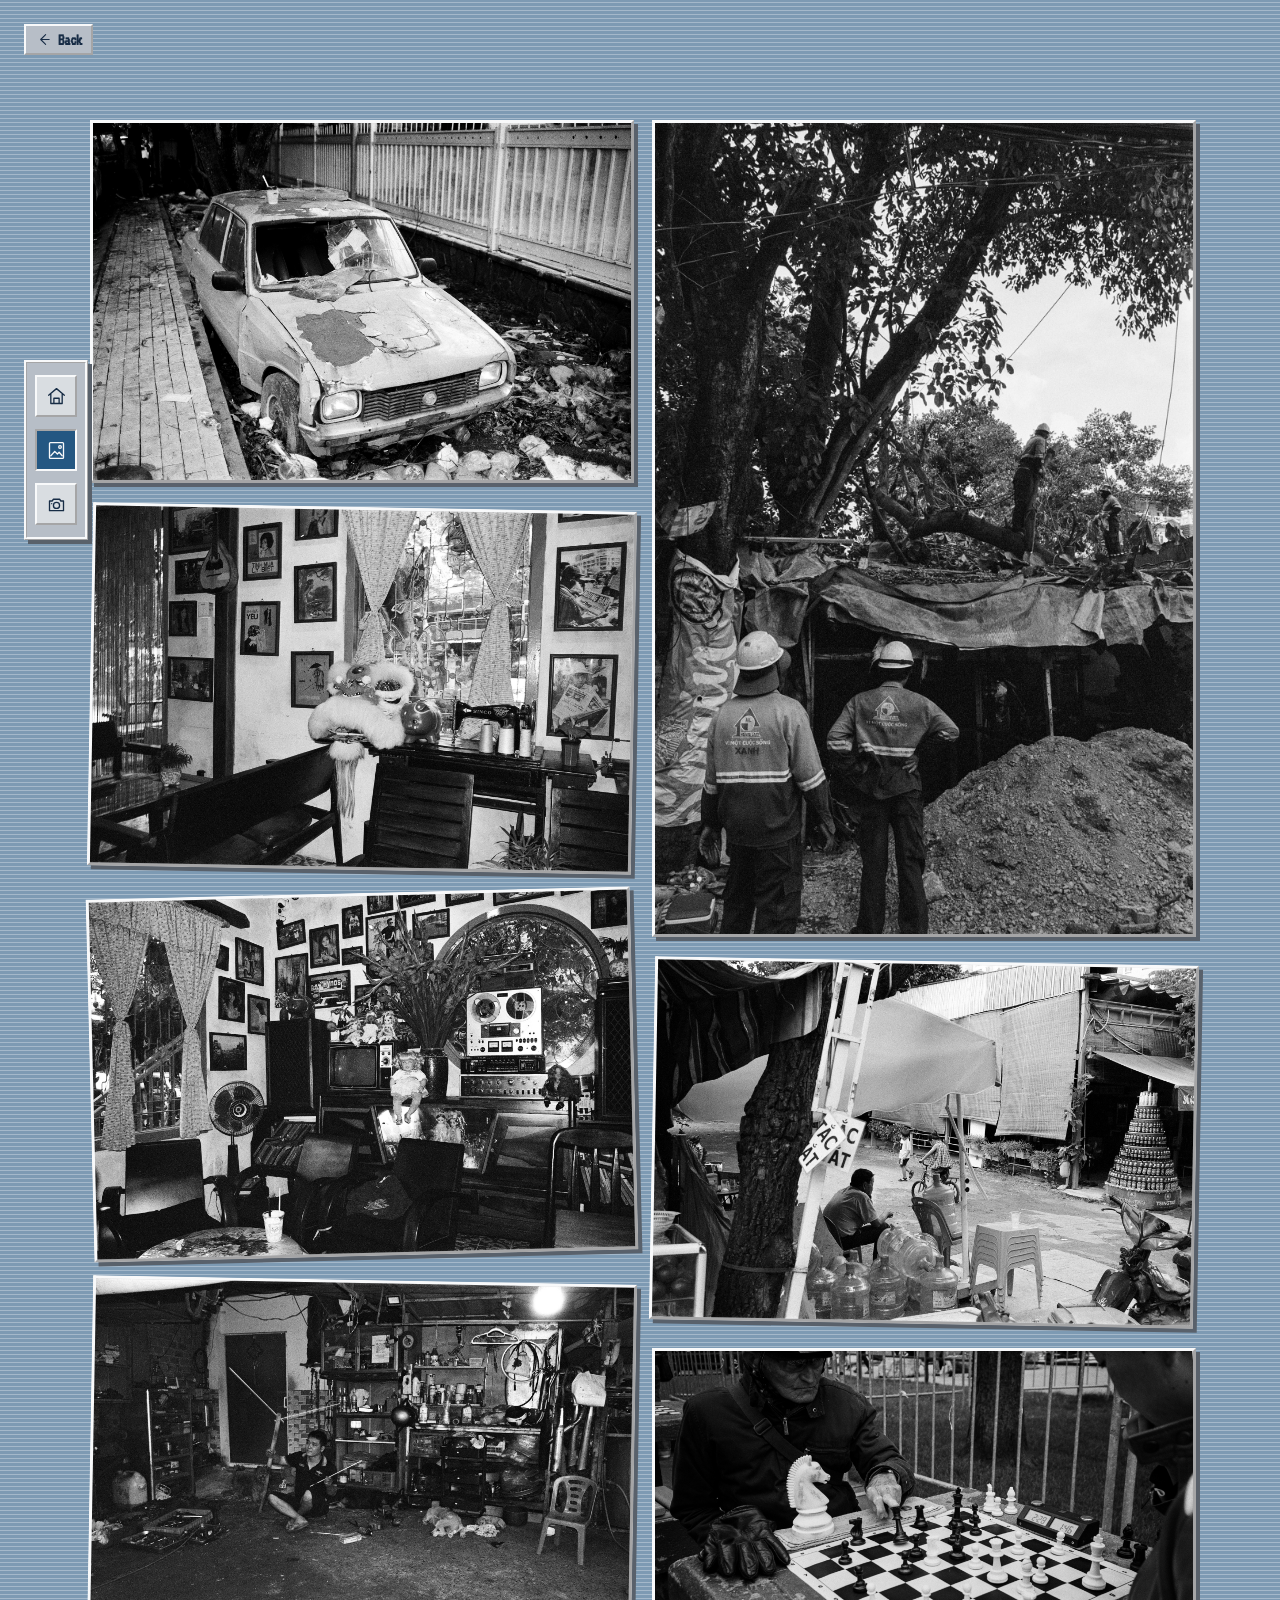
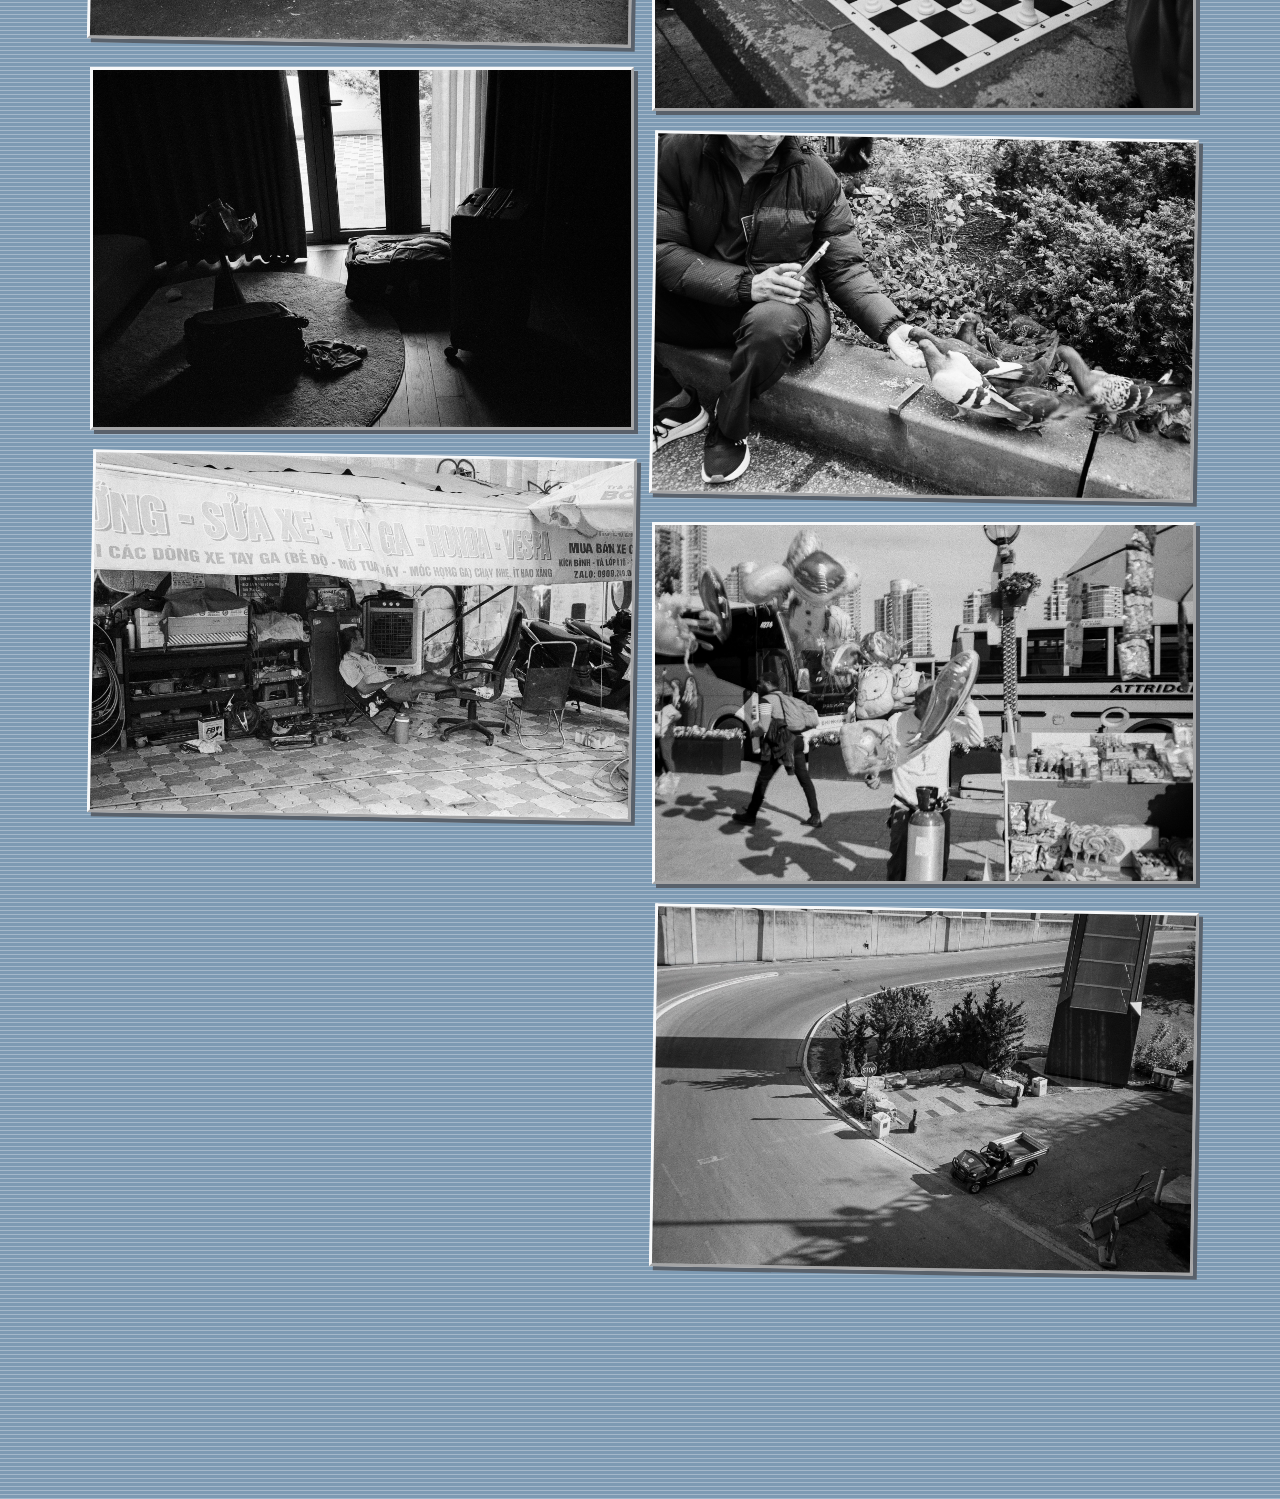
==== black-and-white.html @ a78430e1 "Redid the design for the camera page, added a navigation system. Changed the design of the camera on" ====
<!DOCTYPE html>
<html lang="en">
<head>
  <!-- Page metadata and shared stylesheet -->
  <meta charset="UTF-8">
  <meta name="viewport" content="width=device-width, initial-scale=1.0">
  <title>Black &amp; White | Loc's Portfolio</title>
  <link rel="preconnect" href="https://fonts.googleapis.com">
  <link rel="preconnect" href="https://fonts.gstatic.com" crossorigin>
  <link href="https://fonts.googleapis.com/css2?family=VT323&family=EB+Garamond:wght@400;500;600&family=Playfair+Display:wght@400;600;700&family=Share+Tech+Mono&display=swap" rel="stylesheet">
  <link rel="stylesheet" href="style.css">
</head>
<body class="photo-collection-page">
  <script src="page-transition.js"></script>
  <script>document.documentElement.setAttribute('data-theme', localStorage.getItem('site-theme') || 'default');</script>
  <script src="matrix-rain.js"></script>
  <script src="midnight-camera.js"></script>
  <!-- Return to the photography collection overview -->
  <a class="back-button" href="photography.html" aria-label="Back to photography" title="Back to photography">
    <svg viewBox="0 0 24 24" aria-hidden="true"><path d="m15 5-7 7 7 7M8 12h12" /></svg>
    <span>Back</span>
  </a>

  <!-- Shared sidebar navigation -->
  <nav class="sidebar" aria-label="Main navigation">
    <a class="sidebar-link" href="index.html" aria-label="Home" title="Home"><svg viewBox="0 0 24 24" aria-hidden="true"><path d="M3 10.5 12 3l9 7.5M5.5 9v11h13V9M9 20v-6h6v6" /></svg></a>
    <a class="sidebar-link is-active" href="photography.html" aria-label="Photography" title="Photography"><svg viewBox="0 0 24 24" aria-hidden="true"><rect x="4" y="3" width="16" height="18" rx="1" /><circle cx="16" cy="8" r="1.5" /><path d="m5.5 18 4.5-5 3 3 2-2 3.5 4" /></svg></a>
    <a class="sidebar-link" href="camera.html" aria-label="Camera" title="Camera"><svg viewBox="0 0 24 24" aria-hidden="true"><path d="M4 8h3l1.5-2h7L17 8h3v11H4Z" /><circle cx="12" cy="13" r="3.5" /><path d="M6.5 11h.01" /></svg></a>
  </nav>

  <!-- Black and white photo gallery -->
  <main class="bw-gallery" aria-label="Black and white photographs">
    <img class="gallery-trigger" src="bw_photos/bw_photos_image_001.jpg" alt="Black and white photograph 1" loading="lazy" decoding="async">
    <img class="gallery-trigger" src="bw_photos/bw_photos_image_002.jpg" alt="Black and white photograph 2" loading="lazy" decoding="async">
    <img class="gallery-trigger" src="bw_photos/bw_photos_image_003.jpg" alt="Black and white photograph 3" loading="lazy" decoding="async">
    <img class="gallery-trigger" src="bw_photos/bw_photos_image_004.jpg" alt="Black and white photograph 4" loading="lazy" decoding="async">
    <img class="gallery-trigger" src="bw_photos/bw_photos_image_005.jpg" alt="Black and white photograph 5" loading="lazy" decoding="async">
    <img class="gallery-trigger" src="bw_photos/bw_photos_image_006.jpg" alt="Black and white photograph 6" loading="lazy" decoding="async">
    <img class="gallery-trigger" src="bw_photos/bw_photos_image_007.jpg" alt="Black and white photograph 7" loading="lazy" decoding="async">
    <img class="gallery-trigger" src="bw_photos/bw_photos_image_008.jpg" alt="Black and white photograph 8" loading="lazy" decoding="async">
      <img class="gallery-trigger" src="bw_photos/bw_photos_image_009.jpg" alt="Black and white photograph 9" loading="lazy" decoding="async">
    <img class="gallery-trigger" src="bw_photos/bw_photos_image_010.jpg" alt="Black and white photograph 10" loading="lazy" decoding="async">
    <img class="gallery-trigger" src="bw_photos/bw_photos_image_011.jpg" alt="Black and white photograph 11" loading="lazy" decoding="async">
    <img class="gallery-trigger" src="bw_photos/bw_photos_image_012.jpg" alt="Black and white photograph 12" loading="lazy" decoding="async">
  </main>

  <!-- Clicked image carousel -->
  <div class="gallery-modal" id="gallery-modal" role="dialog" aria-modal="true" aria-labelledby="gallery-title" hidden>
    <div class="gallery-window">
      <button class="gallery-close" type="button" aria-label="Close gallery" title="Close gallery">&times;</button>
      <p class="eyebrow" id="gallery-title">Black &amp; White</p>
      <img class="gallery-image" id="gallery-image" alt="Expanded black and white photograph">
      <p class="gallery-count" id="gallery-count">1/8</p>
      <div class="gallery-controls">
        <button class="gallery-arrow" id="gallery-previous" type="button" aria-label="Previous picture" title="Previous picture"><svg viewBox="0 0 24 24" aria-hidden="true"><path d="m15 5-7 7 7 7" /></svg></button>
        <button class="gallery-arrow" id="gallery-next" type="button" aria-label="Next picture" title="Next picture"><svg viewBox="0 0 24 24" aria-hidden="true"><path d="m9 5 7 7-7 7" /></svg></button>
      </div>
    </div>
  </div>

  <script src="gallery.js"></script>

</body>
</html>
---- style.css ----
/* ========================================
  Theme variables (default: Retro Blue)
  ======================================== */
:root {
  --theme-page-bg: #c7cbd1;
  --theme-text: #172c45;
  --theme-box-bg: #e7e9ec;
  --theme-box-border: #f8f9fa;
  --theme-box-shadow: #59616b;
  --theme-accent: #245782;
  --theme-accent-light: #7d9ab3;
  --theme-accent-text: #245782;
  --theme-muted-text: #59616b;
  --theme-panel-bg: #b7bec7;
  --theme-panel-alt: #d9dde1;
  --theme-overlay: #1a1a1a;
  --theme-deep-shadow: #364a61;
  --theme-scroll-thumb: #7d9ab3;
  --theme-font: "VT323", monospace;
}

[data-theme="midnight"] {
  --theme-page-bg: #000000;
  --theme-text: #ece6d8;
  --theme-box-bg: #0d0d0d;
  --theme-box-border: #ece6d8;
  --theme-box-shadow: #000000;
  --theme-accent: #333333;
  --theme-accent-light: #9c9484;
  --theme-accent-text: #9c9484;
  --theme-muted-text: #9c9484;
  --theme-panel-bg: #141414;
  --theme-panel-alt: #1f1f1f;
  --theme-overlay: #000000;
  --theme-deep-shadow: #000000;
  --theme-scroll-thumb: #ece6d8;
  --theme-font: "EB Garamond", serif;
}

[data-theme="sepia"] {
  --theme-page-bg: #e8dcc4;
  --theme-text: #4a3418;
  --theme-box-bg: #f2e8d5;
  --theme-box-border: #d9cbbd;
  --theme-box-shadow: #8a6d4a;
  --theme-accent: #a0522d;
  --theme-accent-light: #c9a36a;
  --theme-accent-text: #a0522d;
  --theme-muted-text: #8a6d4a;
  --theme-panel-bg: #e0d2b4;
  --theme-panel-alt: #dccdb0;
  --theme-overlay: #2b1c0d;
  --theme-deep-shadow: #6b4423;
  --theme-scroll-thumb: #c68a53;
  --theme-font: "Playfair Display", serif;
}

[data-theme="matrix"] {
  --theme-page-bg: #000000;
  --theme-text: #00ff41;
  --theme-box-bg: #020a02;
  --theme-box-border: #00ff41;
  --theme-box-shadow: #002200;
  --theme-accent: #001a00;
  --theme-accent-light: #00b32d;
  --theme-accent-text: #00b32d;
  --theme-muted-text: #00b32d;
  --theme-panel-bg: #020a02;
  --theme-panel-alt: #041504;
  --theme-overlay: #000000;
  --theme-deep-shadow: #000000;
  --theme-scroll-thumb: #00ff41;
  --theme-font: "Share Tech Mono", monospace;
}

[data-theme="blackwhite"] {
  --theme-page-bg: #ffffff;
  --theme-text: #1a1a1a;
  --theme-box-bg: #f5f5f5;
  --theme-box-border: #ffffff;
  --theme-box-shadow: #999999;
  --theme-accent: #1a1a1a;
  --theme-accent-light: #4d4d4d;
  --theme-accent-text: #1a1a1a;
  --theme-muted-text: #4d4d4d;
  --theme-panel-bg: #e0e0e0;
  --theme-panel-alt: #ececec;
  --theme-overlay: #1a1a1a;
  --theme-deep-shadow: #000000;
  --theme-scroll-thumb: #1a1a1a;
  --theme-font: "Times New Roman", Times, serif;
}


/* ========================================
  Page and portfolio layout
  ======================================== */

/* Main portfolio panel */
.box {
  box-sizing: border-box;
  max-width: 650px;
  margin: 50px auto;
  padding: 38px 44px 38px 32px;
  display: flex;
  flex-direction: row;
  align-items: center;
  justify-content: space-between;
  gap: 24px; 
  background-color: var(--theme-box-bg);
  border: 3px ridge var(--theme-box-border);
  border-radius: 0;
  box-shadow: 6px 6px 0 var(--theme-box-shadow);
  font-family: var(--theme-font);
  color: var(--theme-text);
}

/* Text column inside the portfolio panel */
.box-text {
  text-align: center;
  margin: 0;
  flex: 1;
  min-width: 0;
}

/* Theme dropdown inside the portfolio box */
.theme-switcher {
  display: flex;
  align-items: center;
  justify-content: center;
  gap: 10px;
  margin-top: 18px;
  font-family: var(--theme-font);
}

.theme-switcher-label {
  color: var(--theme-box-border);
  padding: 3px 8px;
  border: 2px outset var(--theme-box-border);
  background-color: var(--theme-accent);
  letter-spacing: 0.06em;
  text-transform: uppercase;
  font-size: 0.95em;
}

/* Custom retro dropdown: native <select> option lists can't be restyled, so
   this is built from a button + list instead. */
.retro-dropdown {
  position: relative;
}

.retro-dropdown-trigger {
  min-width: 150px;
  padding: 5px 28px 5px 10px;
  border: 2px outset var(--theme-box-border);
  border-radius: 0;
  background-color: var(--theme-panel-bg);
  background-image: linear-gradient(45deg, transparent 50%, var(--theme-text) 50%),
    linear-gradient(135deg, var(--theme-text) 50%, transparent 50%);
  background-position: calc(100% - 15px) center, calc(100% - 10px) center;
  background-size: 5px 5px, 5px 5px;
  background-repeat: no-repeat;
  box-shadow: 3px 3px 0 var(--theme-box-shadow);
  color: var(--theme-text);
  font-family: var(--theme-font);
  font-size: 1.05em;
  letter-spacing: 0.03em;
  text-align: left;
  cursor: pointer;
}

.retro-dropdown-trigger:hover,
.retro-dropdown-trigger[aria-expanded="true"] {
  border-style: inset;
  color: var(--theme-box-border);
  background-color: var(--theme-accent);
  background-image: linear-gradient(45deg, transparent 50%, var(--theme-box-border) 50%),
    linear-gradient(135deg, var(--theme-box-border) 50%, transparent 50%);
  outline: none;
}

.retro-dropdown-trigger:active {
  box-shadow: 1px 1px 0 var(--theme-box-shadow);
}

.retro-dropdown-list {
  position: absolute;
  top: calc(100% + 4px);
  left: 0;
  z-index: 10004;
  box-sizing: border-box;
  min-width: 100%;
  margin: 0;
  padding: 0;
  list-style: none;
  border: 2px outset var(--theme-box-border);
  background-color: var(--theme-panel-bg);
  box-shadow: 4px 4px 0 var(--theme-box-shadow);
}

.retro-dropdown-list[hidden] {
  display: none;
}

.retro-dropdown-list li {
  padding: 6px 10px;
  border-bottom: 1px solid var(--theme-box-shadow);
  color: var(--theme-text);
  font-family: var(--theme-font);
  font-size: 1.05em;
  cursor: pointer;
}

.retro-dropdown-list li:last-child {
  border-bottom: none;
}

.retro-dropdown-list li:hover,
.retro-dropdown-list li[aria-selected="true"] {
  color: var(--theme-box-border);
  background-color: var(--theme-accent);
}

/* Shared layout for the standalone photography and camera pages */
.page-content {
  display: block;
  margin-top: 50px;
}

.page-heading {
  max-width: 520px;
  margin: 0 auto 32px;
  text-align: center;
}

.page-heading p {
  margin: 12px 0;
}

.faq-list {
  max-width: 520px;
  margin: 0 auto;
}

.faq-list article {
  padding: 18px 0;
  border-top: 1px solid #d9cbbd;
}

.faq-list article:last-child {
  border-bottom: 1px solid #d9cbbd;
}

.faq-list h2 {
  margin: 0;
  font-size: 1.15em;
  font-weight: 500;
}

.faq-list p {
  margin: 10px 0 0;
}

.eyebrow {
  color: var(--theme-accent-text);
  font-size: 0.9em;
  letter-spacing: 0.08em;
  text-transform: uppercase;
}

/* ========================================
   Vintage photography frames
   ======================================== */

/* Two-column gallery gives the collection a small personal-web feel */
.photo-grid {
  display: grid;
  grid-template-columns: repeat(2, 1fr);
  gap: 26px 20px;
  padding: 8px;
  background-color: var(--theme-panel-bg);
  border: 3px ridge var(--theme-box-border);
  box-shadow: inset 0 0 0 1px var(--theme-deep-shadow);
}

/* Raised paper frame with a dark, old-web border */
.photo-frame {
  position: relative;
  margin: 0;
  padding: 8px 8px 12px;
  border: 3px outset var(--theme-box-border);
  background-color: var(--theme-box-bg);
  box-shadow: 3px 3px 0 var(--theme-box-shadow), 0 4px 6px rgba(0, 0, 0, 0.25);
  --frame-rotate: -1deg;
  transform: rotate(var(--frame-rotate)) translateY(0);
}

.photo-frame:nth-child(even) {
  --frame-rotate: 1.2deg;
}

.photo-frame:hover {
  box-shadow: 3px 3px 0 var(--theme-box-shadow), 0 16px 16px rgba(0, 0, 0, 0.32);
  transition: box-shadow 300ms ease;
}

.gallery-link {
  display: block;
  color: inherit;
  text-decoration: none;
}

.gallery-grid {
  display: grid;
  grid-template-columns: repeat(2, 1fr);
  gap: 26px 20px;
  padding: 8px;
  background-color: var(--theme-panel-bg);
  border: 3px ridge var(--theme-box-border);
  box-shadow: inset 0 0 0 1px var(--theme-deep-shadow);
}

.gallery-thumb {
  margin: 0;
  padding: 8px;
  border: 3px outset var(--theme-box-border);
  background-color: var(--theme-box-bg);
  box-shadow: 3px 3px 0 var(--theme-box-shadow);
  cursor: pointer;
}

.gallery-thumb:nth-child(even) {
  transform: rotate(1.2deg);
}

.gallery-thumb:focus-visible {
  outline: 2px solid var(--theme-overlay);
  outline-offset: 5px;
}

.gallery-back {
  color: var(--theme-accent-text);
  font-family: var(--theme-font);
  text-decoration: none;
}

.gallery-back:hover,
.gallery-back:focus-visible {
  text-decoration: underline;
}

.gallery-trigger {
  cursor: pointer;
}

.gallery-trigger:focus-visible {
  outline: 2px solid var(--theme-overlay);
  outline-offset: 5px;
}

/* Replace this block with an img element when photographs are ready */
.photo-placeholder {
  position: relative;
  display: grid;
  min-height: 160px;
  place-items: center;
  overflow: hidden;
  border: 2px inset var(--theme-box-border);
  background-color: var(--theme-accent-light);
  background-image: repeating-linear-gradient(
    0deg,
    rgba(255, 255, 255, 0.3) 0,
    rgba(255, 255, 255, 0.3) 1px,
    transparent 1px,
    transparent 4px
  );
  color: var(--theme-box-border);
  font-family: var(--theme-font);
  font-size: 2em;
  text-shadow: 2px 2px 0 var(--theme-deep-shadow);
}

.photo-thumbnail {
  width: 100%;
  object-fit: cover;
}

.bw-gallery .gallery-trigger,
.custom-gallery .gallery-trigger {
  cursor: pointer;
}

.custom-gallery {
  column-count: 2;
  column-gap: 24px;
  max-width: 1100px;
  margin: 100px auto;
  padding: 20px;
}

/* Keep every collection large, natural, and uncropped */
.bw-gallery img,
.custom-gallery img {
  display: block;
  width: 100%;
  height: auto;
  object-fit: contain;
  background-color: var(--theme-box-bg);
  border: 3px outset var(--theme-box-border);
  box-shadow: 4px 4px 0 var(--theme-box-shadow);
  margin-bottom: 24px;
  break-inside: avoid;
}

.bw-gallery img:nth-child(even),
.custom-gallery img:nth-child(even) {
  transform: rotate(1deg);
}

.photo-frame figcaption,
.photo-caption {
  padding-top: 9px;
  text-align: center;
  color: var(--theme-text);
  font-family: var(--theme-font);
  font-size: 1.2em;
  letter-spacing: 0.08em;
  text-transform: uppercase;
}

/* ========================================
   Gallery modal and carousel
   ======================================== */

body.gallery-open {
  overflow: hidden;
}

body.alert-log-open {
  overflow: hidden;
}

.gallery-modal[hidden] {
  display: none;
}

.gallery-modal {
  position: fixed;
  inset: 0;
  z-index: 10003;
  display: grid;
  place-items: center;
  padding: 24px;
  background-color: rgba(26, 26, 26, 0.78);
}

/* Smooth page fade, toggled by page-transition.js */
html {
  transition: opacity 0.15s ease;
}

html.is-page-fading-in,
html.is-page-fading-out {
  opacity: 0;
}

/* Scrollable stack of retro collection notifications */
.collection-notices {
  position: relative;
  box-sizing: border-box;
  width: min(650px, calc(100% - 48px));
  margin: 24px auto 40px;
  padding: 0 8px 14px 12px;
  border: 3px ridge var(--theme-box-border);
  border-radius: 3px 12px 5px 9px;
  background-color: var(--theme-panel-bg);
  box-shadow: 6px 6px 0 var(--theme-box-shadow);
  z-index: 9999;
}

.notice-log {
  display: block;
  width: calc(100% - 12px);
  margin: 14px 6px 0;
  padding: 7px 10px;
  border: 2px outset var(--theme-box-border);
  color: var(--theme-text);
  background-color: var(--theme-box-bg);
  cursor: pointer;
  font-family: var(--theme-font);
  font-size: 1em;
  text-align: left;
}

.notice-log:hover,
.notice-log:focus-visible {
  color: var(--theme-box-border);
  background-color: var(--theme-accent);
  outline: none;
}

.notice-log:active {
  border-style: inset;
}

.alert-log-modal[hidden] {
  display: none;
}

.alert-log-modal {
  position: fixed;
  inset: 0;
  z-index: 11000;
  display: grid;
  place-items: center;
  padding: 24px;
  background-color: rgba(26, 26, 26, 0.78);
}

.alert-log-window {
  box-sizing: border-box;
  width: min(580px, 100%);
  max-height: min(700px, calc(100vh - 48px));
  overflow: auto;
  border: 3px ridge var(--theme-box-border);
  border-radius: 2px 11px 4px 8px;
  background-color: var(--theme-box-bg);
  background-image: repeating-linear-gradient(
    0deg,
    rgba(255, 255, 255, 0.16) 0,
    rgba(255, 255, 255, 0.16) 1px,
    transparent 1px,
    transparent 5px
  );
  box-shadow: 6px 6px 0 var(--theme-box-shadow);
  color: var(--theme-text);
  font-family: var(--theme-font);
  transform: rotate(-0.25deg);
}

.alert-log-header {
  position: sticky;
  top: 0;
  display: flex;
  align-items: center;
  justify-content: space-between;
  padding: 6px 8px 6px 10px;
  border-bottom: 2px ridge var(--theme-box-border);
  color: var(--theme-box-border);
  background-color: var(--theme-accent);
  background-image: repeating-linear-gradient(
    135deg,
    rgba(255, 255, 255, 0.12) 0,
    rgba(255, 255, 255, 0.12) 2px,
    transparent 2px,
    transparent 6px
  );
  font-size: 1.1em;
}

.alert-log-close {
  width: 25px;
  height: 25px;
  padding: 0;
  border: 2px outset var(--theme-box-border);
  color: var(--theme-text);
  background-color: var(--theme-panel-bg);
  cursor: pointer;
  font: inherit;
  font-size: 1.25em;
  line-height: 1;
}

.alert-log-close:active,
.alert-log-close:focus-visible {
  border-style: inset;
  outline: none;
}

.alert-log-list {
  position: relative;
  padding: 18px 18px 20px;
}

.alert-log-list::before {
  position: absolute;
  top: 13px;
  bottom: 13px;
  left: 11px;
  width: 2px;
  background-color: var(--theme-accent-light);
  content: "";
  opacity: 0.65;
}

.alert-log-entry {
  position: relative;
  margin-bottom: 12px;
  padding: 10px;
  border: 2px ridge var(--theme-box-border);
  border-radius: 2px 8px 4px 10px;
  background-color: var(--theme-panel-alt);
  box-shadow: 3px 4px 0 var(--theme-box-shadow);
  animation: alert-log-entry-in 240ms steps(4, end) both;
}

.alert-log-entry:last-child {
  margin-bottom: 0;
}

.alert-log-entry::before {
  position: absolute;
  top: 13px;
  left: -14px;
  width: 7px;
  height: 7px;
  border: 2px solid var(--theme-box-bg);
  border-radius: 50%;
  background-color: var(--theme-accent);
  box-shadow: 1px 1px 0 var(--theme-box-shadow);
  content: "";
}

.alert-log-entry:nth-child(even) {
  margin-right: 6px;
  margin-left: 5px;
  border-radius: 9px 3px 10px 4px;
  transform: rotate(0.35deg);
  animation-delay: 60ms;
}

.alert-log-entry:nth-child(3n) {
  margin-right: 2px;
  margin-left: 9px;
  transform: rotate(-0.45deg);
  animation-delay: 120ms;
}

@keyframes alert-log-entry-in {
  from {
    opacity: 0;
    transform: translateY(9px) rotate(-0.8deg);
  }
  to {
    opacity: 1;
  }
}

@media (prefers-reduced-motion: reduce) {
  .alert-log-entry {
    animation: none;
  }
}

.alert-log-entry dl {
  margin: 0;
}

.alert-log-entry div {
  display: flex;
  justify-content: space-between;
  gap: 16px;
  padding: 3px 0;
  border-bottom: 1px dotted var(--theme-accent-light);
}

.alert-log-entry div:last-child {
  border-bottom: 0;
}

.alert-log-entry dt,
.alert-log-entry dd {
  margin: 0;
}

.alert-log-entry dt {
  color: var(--theme-muted-text);
}

.alert-log-entry dd {
  text-align: right;
}

.alert-log-empty {
  margin: 0;
  color: var(--theme-muted-text);
}

.collection-notice-dropzone {
  box-sizing: border-box;
  width: 300px;
  min-height: 40px;
  margin: 24px auto 40px;
  opacity: 0;
}

/* Easter egg: Family photos hidden behind the system alert */
.family-photo-easter-egg {
  position: relative;
  height: 0;
  margin: 0;
  visibility: hidden;
  z-index: 1;
}

.family-photo-easter-egg.is-revealed {
  visibility: visible;
}

.family-photo-easter-egg img {
  position: absolute;
  top: 20px;
  left: 50%;
  width: 180px;
  height: auto;
  border: 6px solid #f4f1ea;
  box-shadow: 3px 4px 8px rgba(0, 0, 0, 0.35);
  background-color: var(--theme-box-bg);
}

.collection-notices.is-dragging {
  position: fixed;
  margin: 0;
  z-index: 10005; /* Above footer (10002) so it can be dragged over it */
}

.notice-scroll-wrapper {
  display: flex;
  align-items: stretch;
  gap: 4px;
}

#collection-notice-list {
  flex: 1;
  min-width: 0;
  max-height: 300px;
  padding: 4px 2px 8px 4px;
  overflow-x: hidden;
  overflow-y: auto;
  overscroll-behavior: contain;
  scrollbar-width: none;
}

#collection-notice-list::-webkit-scrollbar {
  display: none;
}

/* Custom retro scrollbar, replaces the native one so it never covers the alerts */
.notice-scrollbar {
  position: relative;
  flex-shrink: 0;
  width: 10px;
  margin: 4px 0 8px;
  border: 1px solid var(--theme-box-shadow);
  border-radius: 4px;
  background-color: var(--theme-panel-bg);
}

.notice-scrollbar[hidden] {
  display: none;
}

.notice-scrollbar-thumb {
  position: absolute;
  left: 0;
  right: 0;
  top: 0;
  border: 1px outset var(--theme-box-border);
  border-radius: 4px;
  background-color: var(--theme-scroll-thumb);
  cursor: pointer;
}

.notices-header {
  position: sticky;
  top: 0;
  z-index: 1;
  margin: 0 -18px 12px -12px;
  padding: 6px 10px;
  border-bottom: 2px ridge var(--theme-box-border);
  border-radius: 0 9px 0 3px;
  color: var(--theme-box-border);
  background-color: var(--theme-accent);
  font-family: var(--theme-font);
  font-size: 1.1em;
  cursor: grab;
  user-select: none;
  touch-action: none;
}

.collection-notices.is-dragging .notices-header {
  position: static;
}

.notices-header:active {
  cursor: grabbing;
}

.notice-unread {
  position: absolute;
  top: 5px;
  right: 10px;
  padding: 2px 5px;
  border: 1px outset var(--theme-box-border);
  color: var(--theme-text);
  background-color: var(--theme-panel-bg);
  cursor: pointer;
  font-family: inherit;
  font-size: 0.78em;
}

.notice-unread:active,
.notice-unread:focus-visible {
  border-style: inset;
  outline: none;
}

.collection-notices.all-read .notice-alert {
  visibility: hidden;
}

.collection-notice.is-read {
  opacity: 0.52;
}

.collection-notice.is-read .notice-bar {
  background-color: var(--theme-box-shadow);
}

.collection-notice {
  margin-bottom: 16px;
  border: 3px ridge var(--theme-box-border);
  border-radius: 2px 8px 3px 10px;
  background-color: var(--theme-box-bg);
  box-shadow: 6px 6px 0 var(--theme-box-shadow);
  color: var(--theme-text);
  font-family: var(--theme-font);
}

/* Slightly staggered alert windows create an organic virus-popup cluster */
#collection-notice-list .collection-notice:nth-child(even) {
  transform: rotate(0.6deg);
}

#collection-notice-list .collection-notice:nth-child(3n) {
  transform: rotate(-0.7deg);
}

#collection-notice-list .collection-notice:last-child {
  margin-bottom: 0;
}

.collection-notice[hidden] {
  display: none;
}

.collection-notice:last-child {
  margin-bottom: 0;
}

.notice-bar {
  display: flex;
  align-items: center;
  justify-content: space-between;
  padding: 5px 7px 5px 10px;
  border-radius: 0 5px 0 0;
  color: var(--theme-box-border);
  background-color: var(--theme-accent);
  font-size: 1.1em;
}

.notice-alert {
  display: inline-grid;
  width: 18px;
  height: 18px;
  margin-right: 6px;
  place-items: center;
  border: 2px outset var(--theme-box-border);
  color: var(--theme-box-border);
  background-color: #b00020;
  font-family: Arial, sans-serif;
  font-size: 0.85em;
  font-weight: bold;
  line-height: 1;
  animation: notice-alert-pulse 900ms steps(2, end) infinite;
}

/* Float the archive warning from the outer box corner */
.notices-header .notice-alert {
  position: absolute;
  top: -15px;
  right: -13px;
  margin: 0;
  transform: rotate(8deg);
}

@keyframes notice-alert-pulse {
  50% {
    color: #b00020;
    background-color: var(--theme-box-border);
  }
}

.notice-close {
  width: 23px;
  height: 23px;
  padding: 0;
  border: 2px outset var(--theme-box-border);
  color: var(--theme-text);
  background-color: var(--theme-panel-bg);
  cursor: pointer;
  font: inherit;
  line-height: 1;
}

.notice-close:active,
.notice-close:focus-visible {
  border-style: inset;
  outline: none;
}

.notice-content {
  padding: 14px;
}

.notice-content p {
  margin: 0 0 12px;
}

.notice-details {
  margin: 0 0 14px;
}

.notice-details div {
  display: flex;
  justify-content: space-between;
  gap: 16px;
  padding: 4px 0;
  border-bottom: 1px dotted var(--theme-accent-light);
}

.notice-details dt,
.notice-details dd {
  margin: 0;
}

.notice-details dt {
  color: var(--theme-muted-text);
}

.notice-details dd {
  text-align: right;
}

.notice-link {
  color: var(--theme-accent-text);
  text-decoration: none;
}

.notice-link:hover,
.notice-link:focus-visible {
  color: var(--theme-text);
  text-decoration: underline;
}

.gallery-window {
  position: relative;
  box-sizing: border-box;
  width: min(900px, 92vw);
  padding: 28px 34px 22px;
  border: 3px ridge var(--theme-box-border);
  background-color: var(--theme-box-bg);
  box-shadow: 6px 6px 0 rgba(23, 44, 69, 0.55);
  text-align: center;
}

.gallery-window .eyebrow {
  margin: 0 0 18px;
}

.gallery-close {
  position: absolute;
  top: 8px;
  right: 10px;
  width: 28px;
  height: 28px;
  border: 2px outset var(--theme-box-border);
  color: var(--theme-text);
  background: var(--theme-panel-bg);
  cursor: pointer;
  font-family: inherit;
  font-size: 1.4em;
  line-height: 1;
}

.gallery-close:hover,
.gallery-close:focus-visible {
  color: var(--theme-box-border);
  background-color: var(--theme-overlay);
  outline: none;
}

/* Temporary gallery image surface until real photos are added */
.gallery-image {
  display: grid;
  width: 100%;
  max-height: 78vh;
  object-fit: contain;
  min-height: min(65vh, 560px);
  place-items: center;
  border: 2px inset var(--theme-box-border);
  background-color: var(--theme-accent-light);
  background-image: repeating-linear-gradient(
    0deg,
    rgba(255, 255, 255, 0.3) 0,
    rgba(255, 255, 255, 0.3) 1px,
    transparent 1px,
    transparent 4px
  );
  color: var(--theme-box-border);
  font-family: var(--theme-font);
  font-size: 4em;
  text-shadow: 2px 2px 0 var(--theme-deep-shadow);
}

.gallery-count {
  margin: 14px 0 8px;
  color: var(--theme-accent-text);
  font-family: var(--theme-font);
  font-size: 1.2em;
  letter-spacing: 0.08em;
}

.gallery-controls {
  display: flex;
  justify-content: space-between;
}

.gallery-arrow {
  display: grid;
  width: 34px;
  height: 34px;
  place-items: center;
  border: 2px outset var(--theme-box-border);
  color: var(--theme-text);
  background: var(--theme-panel-bg);
  cursor: pointer;
}

.gallery-arrow:hover,
.gallery-arrow:focus-visible {
  color: var(--theme-box-border);
  background-color: var(--theme-accent);
  outline: none;
}

.gallery-arrow svg {
  width: 20px;
  height: 20px;
  fill: none;
  stroke: currentColor;
  stroke-linecap: round;
  stroke-linejoin: round;
  stroke-width: 1.5;
}

/* Footer icons for FAQ and contact */
.site-footer {
  position: fixed;
  bottom: 0px;
  right: 24px;
  z-index: 10002;
  box-sizing: border-box;
  width: calc(100vw - 48px);
  display: flex;
  justify-content: flex-end;
  gap: 18px;
  margin: 0;
  padding: 12px 24px 16px;
  border-top: 2px solid var(--theme-box-shadow);
  background-color: var(--theme-page-bg); /* Adds the solid background */
}

.footer-link {
  display: grid;
  width: 30px;
  height: 30px;
  place-items: center;
  color: var(--theme-text);
  border: 2px outset var(--theme-box-border);
  background-color: var(--theme-panel-bg);
  border-radius: 0;
  transition: background-color 160ms ease, color 160ms ease;
}

.footer-link:hover,
.footer-link:focus-visible {
  color: var(--theme-box-border);
  background-color: var(--theme-accent);
  border-style: inset;
  outline: none;
}

.footer-link svg {
  width: 18px;
  height: 18px;
  fill: none;
  stroke: currentColor;
  stroke-linecap: round;
  stroke-linejoin: round;
  stroke-width: 1.5;
}

/* Give the standalone camera page room for its interactive model */
.camera-page .camera-alignment {
  justify-content: center;
  min-height: 220px;
  margin-right: 0;
}
/* Basic text spacing */
p {
  margin: 20px;
}

h1 {
  margin: 4;
}

/* Page background */
body{
  background-color: var(--theme-page-bg);
  background-image: repeating-linear-gradient(
    90deg,
    rgba(255, 255, 255, 0.22) 0,
    rgba(255, 255, 255, 0.22) 1px,
    transparent 1px,
    transparent 8px
  );
  padding-bottom: 100px;
  color: var(--theme-text);
  font-family: var(--theme-font);
}

/* Matrix theme: digital-rain canvas replaces the plain stripe background */
[data-theme="matrix"] body {
  background-image: none;
}

/* Matrix theme: rain is paused on gallery pages, so bring the stripes back */
[data-theme="matrix"] .photo-collection-page {
  background-color: #000000;
  background-image: repeating-linear-gradient(
    0deg,
    rgba(0, 255, 65, 0.15) 0,
    rgba(0, 255, 65, 0.15) 1px,
    transparent 1px,
    transparent 4px
  );
}

/* Midnight theme: solid black instead of the striped page background */
[data-theme="midnight"] body {
  background-image: none;
}

/* Black & white theme: lighter greyish-white instead of the dark gray stripe base */
[data-theme="blackwhite"] .photo-collection-page {
  background-color: #d9d9d9;
}

/* Midnight theme: swap the warm gallery stripe color for a black-ish one */
[data-theme="midnight"] .gallery-image {
  background-color: #0d0d0d;
  background-image: repeating-linear-gradient(
    0deg,
    rgba(255, 255, 255, 0.08) 0,
    rgba(255, 255, 255, 0.08) 1px,
    transparent 1px,
    transparent 4px
  );
}

/* Midnight theme: same black-ish stripes on the collection page background */
[data-theme="midnight"] .photo-collection-page {
  background-color: #0d0d0d;
  background-image: repeating-linear-gradient(
    0deg,
    rgba(255, 255, 255, 0.08) 0,
    rgba(255, 255, 255, 0.08) 1px,
    transparent 1px,
    transparent 4px
  );
}

/* Midnight theme: a small camera occasionally streaks across the screen */
.midnight-shooting-camera {
  position: fixed;
  top: 0;
  left: 0;
  z-index: -1;
  width: 32px;
  height: 20px;
  color: var(--theme-box-border);
  opacity: 0;
  pointer-events: none;
}

.midnight-shooting-camera::before {
  content: "";
  position: absolute;
  top: 50%;
  right: 100%;
  width: 60px;
  height: 1px;
  background: linear-gradient(to left, var(--theme-box-border), transparent);
  transform: translateY(-50%);
  opacity: 0.35;
}

.midnight-shooting-camera svg {
  display: block;
  width: 100%;
  height: 100%;
  fill: none;
  stroke: currentColor;
  stroke-width: 1.5;
  filter: drop-shadow(0 0 4px var(--theme-box-border));
}

.midnight-shooting-camera.is-flying {
  animation: midnightCameraFly 2.2s ease-in forwards;
}

@keyframes midnightCameraFly {
  0% {
    transform: translate(0, 0) rotate(var(--fly-angle, -15deg));
    opacity: 0;
  }
  8% {
    opacity: 1;
  }
  85% {
    opacity: 1;
  }
  100% {
    transform: translate(130vw, 55vh) rotate(var(--fly-angle, -15deg));
    opacity: 0;
  }
}

#matrix-rain-canvas {
  position: fixed;
  inset: 0;
  z-index: -1;
  display: none;
  pointer-events: none;
}

/* Retro scrollbar used by the full page */
html {
  scrollbar-color: var(--theme-scroll-thumb) var(--theme-panel-bg);
  scrollbar-width: auto;
}

html::-webkit-scrollbar {
  width: 18px;
}

html::-webkit-scrollbar-track {
  border-left: 2px inset var(--theme-box-border);
  background-color: var(--theme-panel-bg);
}

html::-webkit-scrollbar-thumb {
  min-height: 48px;
  border: 2px outset var(--theme-box-border);
  background-color: var(--theme-scroll-thumb);
}

html::-webkit-scrollbar-thumb:hover {
  background-color: var(--theme-accent);
}

/* Stripe background is limited to the individual photo collection pages */
.photo-collection-page {
  background-color: var(--theme-accent-light);
  background-image: repeating-linear-gradient(
    0deg,
    rgba(255, 255, 255, 0.3) 0,
    rgba(255, 255, 255, 0.3) 1px,
    transparent 1px,
    transparent 4px
  );
}

/* Custom Black and White photo layout */
.bw-gallery {
  column-count: 2;
  column-gap: 24px;
  max-width: 1100px;
  margin: 100px auto;
  padding: 20px;
}

.bw-gallery img {
  display: block;
  width: 100%;
  height: auto;
  object-fit: contain;
  background-color: var(--theme-box-bg);
  border: 3px outset var(--theme-box-border);
  box-shadow: 4px 4px 0 var(--theme-box-shadow);
  break-inside: avoid;
  margin-bottom: 24px;
}

.bw-gallery img:nth-child(even) {
  transform: rotate(1deg);
}

.bw-gallery img:nth-child(3) {
  transform: rotate(-1.4deg);
}

/* Back control for individual gallery pages */
.back-button {
  position: fixed;
  top: 24px;
  left: 24px;
  z-index: 11;
  display: inline-flex;
  align-items: center;
  gap: 6px;
  padding: 5px 9px;
  border: 2px outset var(--theme-box-border);
  color: var(--theme-text);
  background-color: var(--theme-panel-bg);
  font-family: var(--theme-font);
  text-decoration: none;
}

.back-button:hover,
.back-button:focus-visible {
  color: var(--theme-box-border);
  background-color: var(--theme-accent);
  outline: none;
}

.back-button svg {
  width: 17px;
  height: 17px;
  fill: none;
  stroke: currentColor;
  stroke-linecap: round;
  stroke-linejoin: round;
  stroke-width: 1.5;
}

/* ========================================
  Sidebar navigation
  ======================================== */

/* Change top to move the desktop sidebar vertically. */
.sidebar {
  position: fixed;
  top: 50%;
  left: 24px;
  z-index: 10;
  display: flex;
  flex-direction: column;
  gap: 12px;
  padding: 12px 8px;
  border: 3px ridge var(--theme-box-border);
  border-radius: 0;
  background-color: var(--theme-panel-bg);
  box-shadow: 4px 4px 0 var(--theme-box-shadow);
  transform: translateY(-50%);
}

.sidebar-link {
  display: grid;
  width: 38px;
  height: 38px;
  place-items: center;
  color: var(--theme-text);
  border: 2px outset var(--theme-box-border);
  background-color: var(--theme-panel-alt);
  border-radius: 0;
  transition: background-color 160ms ease, color 160ms ease;
}

.sidebar-link:hover,
.sidebar-link:focus-visible,
.sidebar-link.is-active {
  color: var(--theme-box-border);
  background-color: var(--theme-accent);
  border-style: inset;
  outline: none;
}

.sidebar-link svg {
  width: 21px;
  height: 21px;
  fill: none;
  stroke: currentColor;
  stroke-linecap: round;
  stroke-linejoin: round;
  stroke-width: 1.5;
}

/* Camera alignment wrapper inside the portfolio panel */
.camera-alignment {
  display: flex;
  justify-content: center;
  align-items: center;
  flex: 0 0 200px;
  width: 200px;
  min-width: 0;
  min-height: 160px;
  margin: 0 14px 0 0;
}

/* Mobile navigation: move the sidebar to the top and make it horizontal */
@media (max-width: 760px) {
  .collection-notices {
    margin-top: 20px;
    margin-bottom: 80px;
    width: calc(100% - 32px);
  }

  #collection-notice-list {
    max-height: 240px;
  }

  #collection-notice-list .collection-notice:nth-child(even),
  #collection-notice-list .collection-notice:nth-child(3n) {
    transform: none;
  }

  /* On camera.html, the main box holds the full-page index, not a side-by-side layout */
  .camera-page {
    display: block;
    max-width: 100%;
    margin: 80px 16px 40px;
    padding: 16px 12px;
  }

  .sidebar {
    top: 16px;
    left: 50%;
    flex-direction: row;
    padding: 8px 12px;
    transform: translateX(-50%);
  }

  .box {
    box-sizing: border-box;
    width: calc(100% - 24px);
    max-width: 650px;
    margin: 80px auto 20px;
    flex-direction: row;
    align-items: center;
    justify-content: space-between;
    gap: 16px;
    padding: 24px 22px 24px 18px;
  }

  .box-text {
    margin: 0;
    min-width: 0;
    flex: 1;
  }

  .camera-alignment {
    flex: 0 0 130px;
    width: 130px;
    min-width: 0;
    justify-content: center;
    align-items: center;
    min-height: 115px;
    margin: 0 8px 0 0;
    overflow: visible;
  }

  .viewport {
    top: 0;
    right: 0;
    transform: scale(0.64);
    transform-origin: center center;
  }

  .photo-grid {
    grid-template-columns: 1fr;
  }

  .gallery-grid {
    grid-template-columns: 1fr;
  }

  .bw-gallery {
    column-count: 1;
    margin-top: 88px;
    padding: 16px;
  }

  .bw-gallery img:nth-child(even),
  .bw-gallery img:nth-child(3) {
    transform: none;
  }

  .custom-gallery {
    column-count: 1;
    margin-top: 88px;
    padding: 16px;
  }
}

/* Mobile screens: keep camera to the right of text side-by-side with tuned scale */
@media (max-width: 520px) {
  .box {
    padding: 20px 18px 20px 12px;
    gap: 10px;
  }

  .box-text h1.title_size {
    font-size: 1.35em;
  }

  .box-text p {
    font-size: 0.95em;
    margin: 4px 0;
  }

  .theme-switcher {
    margin-top: 10px;
  }

  .retro-dropdown-trigger {
    min-width: 120px;
    font-size: 0.95em;
    padding: 4px 24px 4px 8px;
  }

  .camera-alignment {
    display: flex !important;
    flex: 0 0 105px;
    width: 105px;
    min-width: 0;
    min-height: 95px;
    margin: 0 6px 0 0;
  }

  .viewport {
    transform: scale(0.50);
    transform-origin: center center;
  }
}

/* Very narrow mobile screens (320px - 380px) */
@media (max-width: 380px) {
  .box {
    padding: 16px 14px 16px 8px;
    gap: 6px;
  }

  .box-text h1.title_size {
    font-size: 1.2em;
  }

  .box-text p {
    font-size: 0.88em;
  }

  .retro-dropdown-trigger {
    min-width: 105px;
    font-size: 0.88em;
    padding: 3px 20px 3px 6px;
  }

  .camera-alignment {
    flex: 0 0 92px;
    width: 92px;
    min-width: 0;
    min-height: 85px;
    margin: 0 4px 0 0;
  }

  .viewport {
    transform: scale(0.43);
    transform-origin: center center;
  }
}

/* ========================================
  Typography
  ======================================== */

/* Main page heading */
.title_size {
  font-size: 1.5em;
  font-weight: 500;
  white-space: nowrap;
}

/* ========================================
  3D generic rangefinder camera model
  ======================================== */

/* Perspective stage: controls how deep the camera appears */
.viewport {
  perspective: 1000px;
  position: relative;
  display: flex;
  align-items: center;
  justify-content: center;
  width: 180px;
  height: 104px;
  margin: 0;
  cursor: grab;
  touch-action: none;
}
.viewport:active {
  cursor: grabbing;
}

/* =========================================================================
   GENERIC RANGEFINDER CAMERA CSS 3D MODEL (RETRO MINIMALIST & ACCURATELY PROPORTIONED)
   ========================================================================= */
.camera {
  width: 180px;
  height: 104px;
  position: relative;
  transform-style: preserve-3d;
  transform: rotateX(12deg) rotateY(-22deg);
  transition: none;
  cursor: grab;
  user-select: none;
}
.camera:active {
  cursor: grabbing;
}

/* Shared style for every camera face */
.face {
  position: absolute;
  box-sizing: border-box;
  border: 1.5px solid var(--theme-text);
  background-color: transparent;
  pointer-events: none;
  backface-visibility: hidden;
  -webkit-backface-visibility: hidden;
}

/* Front and Back */
.front, .back {
  width: 180px;
  height: 104px;
  top: 0; left: 0;
}
.front {
  transform: translateZ(28px);
  transform-style: preserve-3d;
}
.back {
  transform: rotateY(180deg) translateZ(28px);
  transform-style: preserve-3d;
}

/* Sides */
.side {
  width: 56px;
  height: 104px;
  top: 0;
  left: 62px; /* (180 - 56) / 2 */
}
.right { transform: rotateY( 90deg) translateZ(90px); }
.left  { transform: rotateY(-90deg) translateZ(90px); }

/* Top and Bottom */
.top, .bottom {
  width: 180px;
  height: 56px;
  left: 0;
  top: 24px; /* (104 - 56) / 2 */
}
.top    { transform: rotateX( 90deg) translateZ(52px); transform-style: preserve-3d; }
.bottom { transform: rotateX(-90deg) translateZ(52px); transform-style: preserve-3d; }

/* =========================================================================
   FRONT FACE: ACCURATE COMPONENT ARCHITECTURE
   ========================================================================= */
/* 1. Upper Chrome Housing Plate */
.c-top-housing {
  position: absolute;
  top: 0; left: 0; right: 0;
  height: 34px;
  border-bottom: 1.5px solid var(--theme-text);
  background-color: transparent;
}

/* Stepped bevel line on top housing */
.c-top-housing::before {
  content: '';
  position: absolute;
  top: 0; left: 24px; right: 24px;
  height: 1.5px;
  background: var(--theme-text);
  opacity: 0.35;
}

/* 2. Middle Vulcanite Texture Grip Band */
.c-vulcanite-band {
  position: absolute;
  top: 34px; bottom: 12px; left: 0; right: 0;
  background: transparent;
}

/* 3. Lower Chrome Baseplate */
.c-baseplate {
  position: absolute;
  bottom: 0; left: 0; right: 0;
  height: 12px;
  border-top: 1.5px solid var(--theme-text);
  background-color: transparent;
}

/* -------------------------------------------------------------------------
   FRONT WINDOWS: ON THE RIGHT SIDE
   Order (right to left):
   - Viewfinder (Far Right: right: 14px)
   - Frame Illuminator (Middle: right: 42px)
   - Rangefinder (Inner: right: 66px)
   ------------------------------------------------------------------------- */
/* 1. Main Viewfinder Window (Right-most) */
.c-win-vf {
  position: absolute;
  top: 8px;
  right: 14px;
  width: 22px;
  height: 15px;
  border: 1.5px solid var(--theme-text);
  background: var(--theme-accent-light);
  transform: translateZ(1px);
  display: flex;
  align-items: center;
  justify-content: center;
}
.c-win-vf::after {
  content: '';
  width: 14px;
  height: 9px;
  border: 1px solid var(--theme-box-bg);
}

/* 2. Frosted Frame Illuminator Window (Middle) */
.c-win-illum {
  position: absolute;
  top: 8px;
  right: 42px;
  width: 16px;
  height: 15px;
  border: 1.5px solid var(--theme-text);
  background: repeating-linear-gradient(
    90deg,
    var(--theme-text) 0px,
    var(--theme-text) 1px,
    var(--theme-panel-alt) 1px,
    var(--theme-panel-alt) 3px
  );
  transform: translateZ(1px);
}

/* 3. Rangefinder Coupling Window (Inner / Left-most of the trio) */
.c-win-rf {
  position: absolute;
  top: 11px;
  right: 66px;
  width: 11px;
  height: 10px;
  border: 1.5px solid var(--theme-text);
  background: var(--theme-accent-light);
  transform: translateZ(1px);
}

/* -------------------------------------------------------------------------
   FRONT CONTROLS: CLEANLY ON THE BODY (NOT PROTRUDING BELOW)
   ------------------------------------------------------------------------- */
/* 1. Self-Timer Lever: Left of lens (authentic paddle pointing UPWARDS) */
.c-selftimer {
  position: absolute;
  top: 14px;
  left: 36px;
  width: 10px;
  height: 28px;
  transform: translateZ(1px);
  display: flex;
  flex-direction: column;
  align-items: center;
  justify-content: space-between;
}
.c-selftimer-head {
  width: 8px;
  height: 10px;
  border-radius: 4px;
  border: 1px solid var(--theme-text);
  background: transparent;
  display: flex;
  align-items: center;
  justify-content: center;
}
.c-selftimer-head::after {
  content: '';
  width: 4px;
  height: 4px;
  border-radius: 50%;
  background: var(--theme-text);
}
.c-selftimer-neck {
  width: 3.5px;
  flex: 1;
  background: transparent;
  border-left: 1px solid var(--theme-text);
  border-right: 1px solid var(--theme-text);
  margin: -1px 0;
}
.c-selftimer-pivot {
  width: 10px;
  height: 10px;
  border-radius: 50%;
  border: 1.5px solid var(--theme-text);
  background: transparent;
  display: flex;
  align-items: center;
  justify-content: center;
}
.c-selftimer-pivot::after {
  content: '';
  width: 3px;
  height: 3px;
  border-radius: 50%;
  background: var(--theme-text);
}

/* 2. Frame Preview Selector Lever: Right of lens (authentic compact paddle pointing UPWARDS) */
.c-preview-lever {
  position: absolute;
  top: 18px;
  right: 36px;
  width: 9px;
  height: 20px;
  transform: translateZ(1px);
  display: flex;
  flex-direction: column;
  align-items: center;
  justify-content: space-between;
}
.c-preview-head {
  width: 7px;
  height: 8px;
  border-radius: 3.5px;
  border: 1px solid var(--theme-text);
  background: transparent;
  display: flex;
  align-items: center;
  justify-content: center;
}
.c-preview-head::after {
  content: '';
  width: 3px;
  height: 3px;
  border-radius: 50%;
  background: var(--theme-text);
}
.c-preview-neck {
  width: 3px;
  flex: 1;
  background: transparent;
  border-left: 1px solid var(--theme-text);
  border-right: 1px solid var(--theme-text);
  margin: -1px 0;
}
.c-preview-pivot {
  width: 9px;
  height: 9px;
  border-radius: 50%;
  border: 1.5px solid var(--theme-text);
  background: transparent;
  display: flex;
  align-items: center;
  justify-content: center;
}
.c-preview-pivot::after {
  content: '';
  width: 3px;
  height: 3px;
  border-radius: 50%;
  background: var(--theme-text);
}

/* Red Lens Alignment Mounting Dot */
.c-red-dot {
  position: absolute;
  top: 38px;
  left: 118px;
  width: 4px;
  height: 4px;
  border-radius: 50%;
  background: #d32f2f;
  transform: translateZ(1px);
}
[data-theme="matrix"] .c-red-dot {
  background: #00ff41;
}
[data-theme="blackwhite"] .c-red-dot {
  background: var(--theme-text);
}

/* -------------------------------------------------------------------------
   LENS ASSEMBLY (50mm STANDARD STYLE, SITTING 100% FLUSH ON FRONT BODY)
   ------------------------------------------------------------------------- */
.c-lens {
  position: absolute;
  top: 54%;
  left: 50%;
  transform: translate(-50%, -50%) translateZ(1px);
  transform-style: preserve-3d;
  width: 70px;
  height: 70px;
}

/* Bayonet Flange Ring sitting flush on the body */
.c-lens-flange {
  position: absolute;
  inset: -3px;
  border-radius: 50%;
  border: 1.5px solid var(--theme-text);
  background: transparent;
  transform: translateZ(0px);
}

/* 16-facet cylindrical barrel */
.c-lens-cyl {
  position: absolute;
  inset: 4px;
  transform-style: preserve-3d;
}
.c-lens-cyl span {
  position: absolute;
  width: 14px;
  height: 24px;
  top: 50%;
  left: 50%;
  border: 1px solid var(--theme-text);
  background: transparent;
  transform:
    translate(-50%, -50%)
    rotateZ(calc(var(--i) * 22.5deg))
    translateY(30px)
    translateZ(12px)
    rotateX(90deg);
  transform-origin: center center;
}

/* Front Lens Bezel Ring */
.c-lens-front {
  position: absolute;
  inset: 6px;
  border-radius: 50%;
  border: 1.5px solid var(--theme-text);
  background: transparent;
  transform: translateZ(24px);
  display: flex;
  align-items: center;
  justify-content: center;
}

/* Inner Glass Optic */
.c-lens-optic {
  width: 72%;
  height: 72%;
  border-radius: 50%;
  border: 1.5px solid var(--theme-text);
  background: var(--theme-accent);
  display: flex;
  align-items: center;
  justify-content: center;
}
.c-lens-aperture {
  width: 45%;
  height: 45%;
  border-radius: 50%;
  border: 1px solid var(--theme-box-bg);
  background: var(--theme-text);
}

/* Focus Lock Tab at base of barrel */
.c-infinity-tab {
  position: absolute;
  bottom: 3px;
  left: 3px;
  width: 9px;
  height: 12px;
  border: 1px solid var(--theme-text);
  background: transparent;
  border-radius: 2px;
  transform: translateZ(4px) rotate(-35deg);
}

/* =========================================================================
   TOP PLATE: CONTROLS (SIMPLIFIED & MINIMAL)
   - Shutter Release: LEFT side (above self-timer)
   - Cold Shoe: CENTER (square)
   - Rewind Knob: RIGHT side (above preview lever & windows)
   ========================================================================= */
/* 1. Shutter Release Button & Collar (Left side) */
.c-shutter-wrap {
  position: absolute;
  left: 22px;
  top: 50%;
  transform: translateY(-50%) translateZ(2px);
  width: 18px;
  height: 18px;
  border-radius: 50%;
  border: 1.5px solid var(--theme-text);
  background: transparent;
  display: flex;
  align-items: center;
  justify-content: center;
}
.c-shutter-inner {
  width: 10px;
  height: 10px;
  border-radius: 50%;
  background: var(--theme-accent);
  border: 1px solid var(--theme-text);
}

/* 2. Accessory / Cold Shoe (Center: Square) */
.c-cold-shoe {
  position: absolute;
  left: 50%;
  top: 50%;
  transform: translate(-50%, -50%) translateZ(2px);
  width: 18px;
  height: 18px;
  border: 1.5px solid var(--theme-text);
  background: transparent;
  display: flex;
  align-items: center;
  justify-content: center;
}
.c-cold-shoe::before {
  content: '';
  width: 10px;
  height: 12px;
  border-left: 1.5px solid var(--theme-text);
  border-right: 1.5px solid var(--theme-text);
  border-bottom: 1.5px solid var(--theme-text);
}

/* 3. Film Rewind Knob (Right side: Circle with 2 dots, no lever) */
.c-rewind-knob {
  position: absolute;
  right: 20px;
  top: 50%;
  transform: translateY(-50%) translateZ(2px);
  width: 20px;
  height: 20px;
  border-radius: 50%;
  border: 1.5px solid var(--theme-text);
  background: transparent;
  display: flex;
  align-items: center;
  justify-content: center;
  gap: 3px;
}
.c-rewind-dot {
  width: 3.5px;
  height: 3.5px;
  border-radius: 50%;
  background: #d32f2f;
  border: 0.5px solid var(--theme-text);
}
[data-theme="matrix"] .c-rewind-dot {
  background: #00ff41;
}
[data-theme="blackwhite"] .c-rewind-dot {
  background: var(--theme-text);
}

/* =========================================================================
   BACK FACE: EYEPIECE (ALIGNED WITH VIEWFINDER) & FILM DOOR
   ========================================================================= */
/* Viewfinder Eyepiece: Photographer looks through left corner (lines up straight with front VF) */
.c-eyepiece {
  position: absolute;
  top: 9px;
  left: 14px;
  width: 14px;
  height: 14px;
  border-radius: 50%;
  border: 1.5px solid var(--theme-text);
  background: var(--theme-text);
  display: flex;
  align-items: center;
  justify-content: center;
  transform: translateZ(1px);
}
.c-eyepiece::after {
  content: '';
  width: 6px;
  height: 6px;
  border-radius: 50%;
  background: var(--theme-accent-light);
}

/* Film Door rectangle outline (matching style.css dashed style) */
.c-film-door {
  position: absolute;
  top: 34px;
  bottom: 12px;
  left: 14px;
  right: 14px;
  border: 1px dashed var(--theme-text);
  background: transparent;
  display: flex;
  align-items: center;
  justify-content: center;
}

/* Film Sensitivity ASA / DIN Reminder Dial */
.c-asa-dial {
  width: 28px;
  height: 28px;
  border-radius: 50%;
  border: 1.5px solid var(--theme-text);
  background: transparent;
  display: flex;
  align-items: center;
  justify-content: center;
  transform: translateZ(1px);
}
.c-asa-dial::after {
  content: '';
  width: 14px;
  height: 14px;
  border-radius: 50%;
  border: 1px solid var(--theme-text);
  background: var(--theme-accent-light);
}

/* =========================================================================
   BOTTOM FACE & SIDES (100% FLUSH, CIRCULAR TRIPOD SOCKET ON LEFT SIDE)
   ========================================================================= */
.c-tripod-socket {
  position: absolute;
  left: 22px;
  top: 50%;
  transform: translateY(-50%) translateZ(1px);
  width: 18px;
  height: 18px;
  border-radius: 50%;
  border: 1.5px solid var(--theme-text);
  background: transparent;
  display: flex;
  align-items: center;
  justify-content: center;
}
.c-tripod-socket::after {
  content: '';
  width: 8px;
  height: 8px;
  border-radius: 50%;
  border: 1px solid var(--theme-text);
  background: transparent;
}

.c-strap-lug {
  position: absolute;
  top: 44px;
  left: 50%;
  transform: translateX(-50%) translateZ(1px);
  width: 7px;
  height: 9px;
  border: 1.5px solid var(--theme-text);
  border-radius: 3px;
  background: transparent;
}

     /* ========================================
       MISC - EDIT LATER
       ======================================== */

a, a:visited {
  color: var(--theme-text);
  text-decoration: none; 
  font-weight: bold;
}

.carousel-only {
  display: none;
}

/* ========================================
   Camera Review Layout & Content Styling
   ======================================== */

.review-container {
  max-width: 390px;
  margin: 40px auto 40px 150px; /* 100px left margin clears the fixed sidebar */
  position: relative;
  left: 45px;
  padding: 70px 50px;
  background-color: var(--theme-box-bg);
  border: 3px ridge var(--theme-box-border);
  box-shadow: 6px 6px 0 var(--theme-box-shadow);
  padding: 0 100px;
  color: var(--theme-text);
  font-family: var(--theme-font);
}

.review-container h1 {
  font-size: 2em;
  margin: 24px 0 25px 0;
  margin-top: 35px;
  border-bottom: 2px ridge var(--theme-box-border);
  padding-bottom: 8px;
}

.review-container h2 {
  font-size: 1.35em;
  margin: 28px 0 12px 0;
  color: var(--theme-accent-text);
  letter-spacing: 0.04em;
}

.review-container p {
  margin: 0 0 16px 0;
  line-height: 1.6;
  margin-bottom: 35px;
}

/* Specifications Table */
.review-specs-table {
  width: 100%;
  border-collapse: collapse;
  margin: 20px 0 28px 0;
  background-color: var(--theme-box-bg);
  border: 2px ridge var(--theme-box-border);
  box-shadow: 4px 4px 0 var(--theme-box-shadow);
}

.review-specs-table th,
.review-specs-table td {
  padding: 8px 12px;
  border: 1px solid var(--theme-box-shadow);
  text-align: left;
}

.review-specs-table th {
  background-color: var(--theme-accent);
  color: var(--theme-box-border);
  font-weight: bold;
}

.review-specs-table td:first-child {
  font-weight: bold;
  width: 35%;
  color: var(--theme-muted-text);
}

/* Responsive adjustment for mobile screens */
@media (max-width: 760px) {
  .review-container {
    margin: 90px 16px 40px 16px; /* Adds a little margin on the sides so the box doesn't touch the phone edge */
    padding: 24px 20px; /* Tighter padding for mobile */
  }
}

/* ========================================
   Camer Photos & Example Photos.
   ======================================== */



/* ========================================
   Upgraded Camera & Lens Grid Layout
   ======================================== */

/* ========================================
   Camera & Equipment Catalog Page
   ======================================== */
.camera-page {
  display: block;
  max-width: 860px;
  margin: 50px auto 80px;
  padding: 32px 30px;
}

.camera-page .page-heading {
  max-width: 620px;
  margin: 0 auto 28px;
  text-align: center;
}

.camera-archive-section {
  margin-top: 24px;
  border: 2px solid var(--theme-box-border);
  background: var(--theme-panel-alt);
  box-shadow: 4px 4px 0 var(--theme-box-shadow);
}

.camera-section-header {
  background: var(--theme-accent);
  color: #ffffff;
  padding: 8px 14px;
  font-family: var(--theme-font);
  font-size: 1.15em;
  letter-spacing: 0.12em;
  display: flex;
  justify-content: space-between;
  align-items: center;
  border-bottom: 2px solid var(--theme-box-border);
  text-transform: uppercase;
}

[data-theme="midnight"] .camera-section-header {
  color: var(--theme-text);
}

/* Directory Search Bar in Header */
.directory-search-wrapper {
  display: inline-flex;
  align-items: center;
  gap: 8px;
}

.directory-search-box {
  display: inline-flex;
  align-items: center;
  background: rgba(0, 0, 0, 0.28);
  border: 1.5px solid rgba(255, 255, 255, 0.45);
  padding: 3px 8px;
  gap: 6px;
  transition: border-color 0.15s ease, background-color 0.15s ease;
}

.directory-search-box:focus-within {
  border-color: #ffffff;
  background: rgba(0, 0, 0, 0.45);
}

.directory-search-icon {
  width: 13px;
  height: 13px;
  color: rgba(255, 255, 255, 0.8);
  display: block;
  flex-shrink: 0;
}

.directory-search-input {
  background: transparent;
  border: none;
  outline: none;
  color: #ffffff;
  font-family: var(--theme-font);
  font-size: 0.9em;
  letter-spacing: 0.08em;
  text-transform: uppercase;
  width: 135px;
  padding: 0;
  margin: 0;
}

.directory-search-input::placeholder {
  color: rgba(255, 255, 255, 0.55);
}

.directory-search-clear {
  background: none;
  border: none;
  color: rgba(255, 255, 255, 0.75);
  font-family: var(--theme-font);
  font-size: 1.15em;
  line-height: 1;
  padding: 0 2px;
  cursor: pointer;
  display: flex;
  align-items: center;
  justify-content: center;
  transition: color 0.12s ease;
}

.directory-search-clear[hidden] {
  display: none !important;
}

.directory-search-clear:hover {
  color: #ffffff;
}

.directory-search-status {
  font-family: var(--theme-font);
  font-size: 0.85em;
  letter-spacing: 0.08em;
  padding: 2px 7px;
  border-radius: 2px;
  display: none;
  white-space: nowrap;
  font-weight: bold;
}

.directory-search-status.is-found {
  display: inline-block;
  color: #34d399;
  border: 1.5px solid #10b981;
  background: rgba(16, 185, 129, 0.15);
}

.directory-search-status.is-empty {
  display: inline-block;
  color: #f87171;
  border: 1.5px solid #ef4444;
  background: rgba(239, 68, 68, 0.15);
}

/* Search Highlighting and Card Filtering */
mark.search-highlight {
  background: #fde047;
  color: #000000;
  padding: 1px 3px;
  border-radius: 2px;
  font-weight: bold;
}

[data-theme="matrix"] mark.search-highlight {
  background: #00ff41;
  color: #000000;
}

[data-theme="midnight"] mark.search-highlight {
  background: #ece6d8;
  color: #000000;
}

[data-theme="sepia"] mark.search-highlight {
  background: #d97706;
  color: #ffffff;
}

[data-theme="blackwhite"] mark.search-highlight {
  background: #000000;
  color: #ffffff;
}

/* Theme overrides for search input */
[data-theme="matrix"] .directory-search-box {
  background: rgba(0, 255, 65, 0.08);
  border-color: #00ff41;
}

[data-theme="matrix"] .directory-search-input {
  color: #00ff41;
}

[data-theme="matrix"] .directory-search-icon {
  color: #00ff41;
}

[data-theme="matrix"] .directory-search-status.is-found {
  color: #00ff41;
  border-color: #00ff41;
  background: rgba(0, 255, 65, 0.15);
}

[data-theme="midnight"] .directory-search-box {
  background: rgba(255, 255, 255, 0.08);
  border-color: var(--theme-box-border);
}

[data-theme="midnight"] .directory-search-input,
[data-theme="midnight"] .directory-search-icon {
  color: var(--theme-text);
}

.gear-card-grid {
  display: grid;
  grid-template-columns: repeat(auto-fill, minmax(240px, 1fr));
  gap: 16px;
  padding: 16px;
}

.gear-card {
  background-color: var(--theme-box-bg);
  border: 2px ridge var(--theme-box-border);
  box-shadow: 4px 4px 0 var(--theme-box-shadow);
  display: flex;
  flex-direction: column;
  overflow: hidden;
  transition: transform 120ms ease, box-shadow 120ms ease, opacity 160ms ease, border-color 160ms ease;
}

.gear-card.is-dimmed {
  opacity: 0.32;
  filter: grayscale(0.5);
}

.gear-card.has-match {
  opacity: 1;
  border-color: var(--theme-accent);
  box-shadow: 0 0 0 2px var(--theme-accent), 5px 5px 0 var(--theme-box-shadow);
  transform: translateY(-2px);
}

.gear-card:hover {
  transform: translateY(-2px);
  box-shadow: 6px 6px 0 var(--theme-box-shadow);
}

.gear-card-header {
  background-color: var(--theme-text);
  color: var(--theme-page-bg);
  padding: 7px 12px;
  font-size: 0.95em;
  font-weight: bold;
  letter-spacing: 0.1em;
  text-transform: uppercase;
  display: flex;
  justify-content: space-between;
  align-items: center;
  border-bottom: 2px solid var(--theme-box-border);
}

.gear-card-badge {
  font-size: 0.75em;
  padding: 1px 5px;
  border: 1px solid currentColor;
  border-radius: 2px;
  opacity: 0.9;
  letter-spacing: 0.05em;
}

.gear-card-list {
  list-style: none;
  margin: 0;
  padding: 8px 0;
  display: flex;
  flex-direction: column;
  gap: 2px;
}

.gear-link {
  display: flex;
  align-items: center;
  justify-content: space-between;
  padding: 6px 14px;
  color: var(--theme-text);
  text-decoration: none;
  font-size: 1.05em;
  font-family: var(--theme-font);
  letter-spacing: 0.04em;
  transition: background-color 100ms ease, color 100ms ease;
}

.gear-link:hover {
  background-color: var(--theme-text);
  color: var(--theme-page-bg);
}

.gear-link-title {
  display: flex;
  align-items: center;
  gap: 8px;
}

.gear-prompt {
  color: var(--theme-accent-light);
  font-weight: bold;
}

.gear-link:hover .gear-prompt {
  color: var(--theme-page-bg);
}

.gear-arrow {
  font-size: 0.85em;
  opacity: 0.6;
  transition: transform 120ms ease, opacity 120ms ease;
}

.gear-link:hover .gear-arrow {
  opacity: 1;
  transform: translateX(3px);
  color: var(--theme-page-bg);
}

/* ========================================
   Review Split Layout (Text + Right Gallery)
   ======================================== */

.review-layout {
  max-width: 1100px;
  margin: 50px auto 80px auto;
  padding-left: 45px; /* Keeps your layout balanced with the sidebar */
  display: grid;
  grid-template-columns: 1fr 340px; /* Text gets remaining space, gallery gets 340px */
  gap: 40px;
  align-items: start; /* Keeps items anchored to the top */
}

/* Reset the text box's margins since the grid now handles the placement */
.review-layout .review-container {
  margin: 0;
  left: 0;
  max-width: 100%;
}

/* Right-side gallery column */
.review-gallery {
  display: flex;
  flex-direction: column;
  gap: 40px; /* Space between each photo frame */
  margin-top: 16px; 
}

/* Make sure the images fit nicely inside your retro frames */
.review-gallery .photo-frame img {
  width: 100%;
  height: auto;
  display: block;
  border: 2px inset var(--theme-box-border);
  background-color: var(--theme-box-shadow);
}

/* Mobile Responsiveness: Stacks the gallery under the text on smaller screens */
@media (max-width: 760px) {
  .review-layout {
    grid-template-columns: 1fr;
    padding-left: 0;
    margin: 90px 16px 40px 16px;
    gap: 48px;
  }
  
  /* Turns the vertical gallery into a responsive horizontal grid on phones */
  .review-gallery {
    display: grid;
    grid-template-columns: repeat(auto-fit, minmax(280px, 1fr));
  }

  /* Reset the right-offset so the index doesn't overflow on mobile */
  .camera-index {
    right: 0;
    padding: 0 12px;
    margin: 24px auto 40px;
  }

  /* Collapse brand grid to a single column on narrow screens */
  .camera-index > ul > li > ul {
    grid-template-columns: 1fr;
  }
}

/* Directory search header wrapping on mobile */
@media (max-width: 640px) {
  .camera-section-header {
    flex-wrap: wrap;
    gap: 10px;
    padding: 10px 12px;
  }

  .directory-search-wrapper {
    width: 100%;
    justify-content: space-between;
  }

  .directory-search-box {
    flex: 1;
  }

  .directory-search-input {
    width: 100%;
  }
}
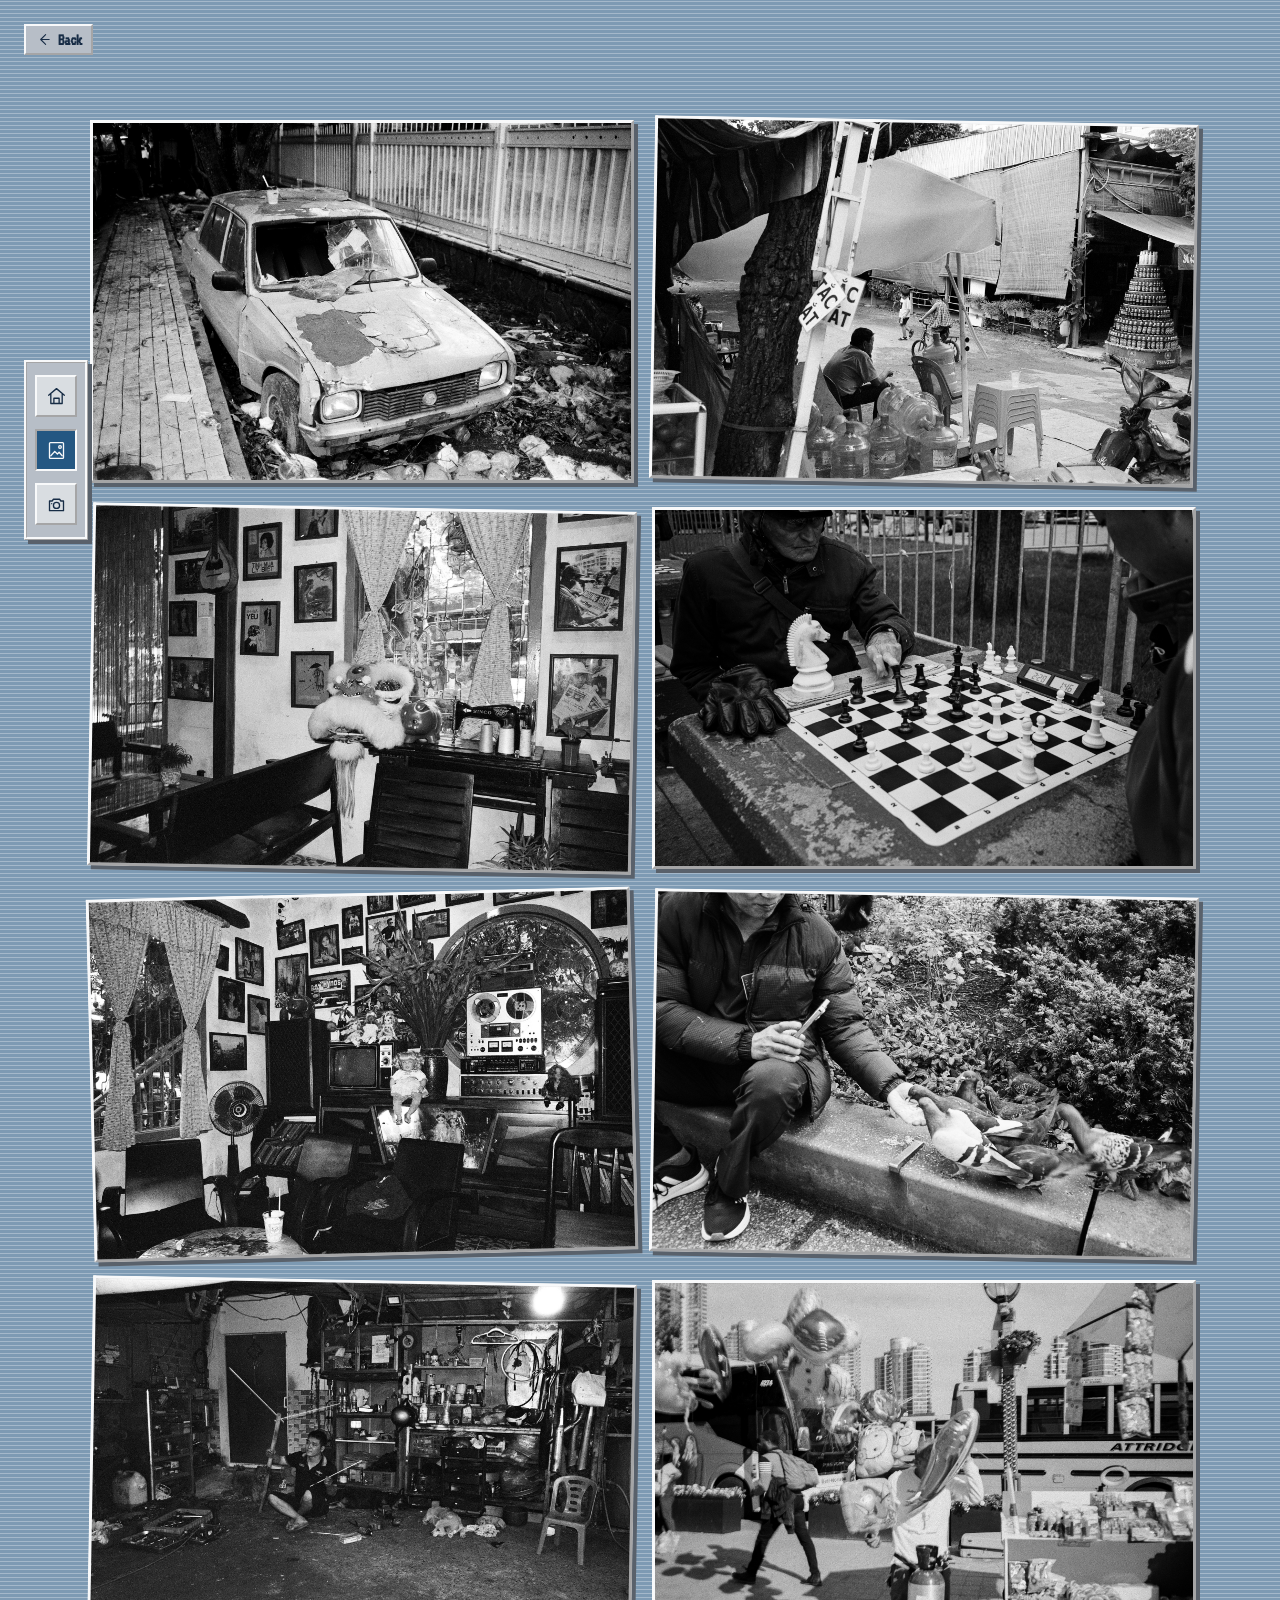
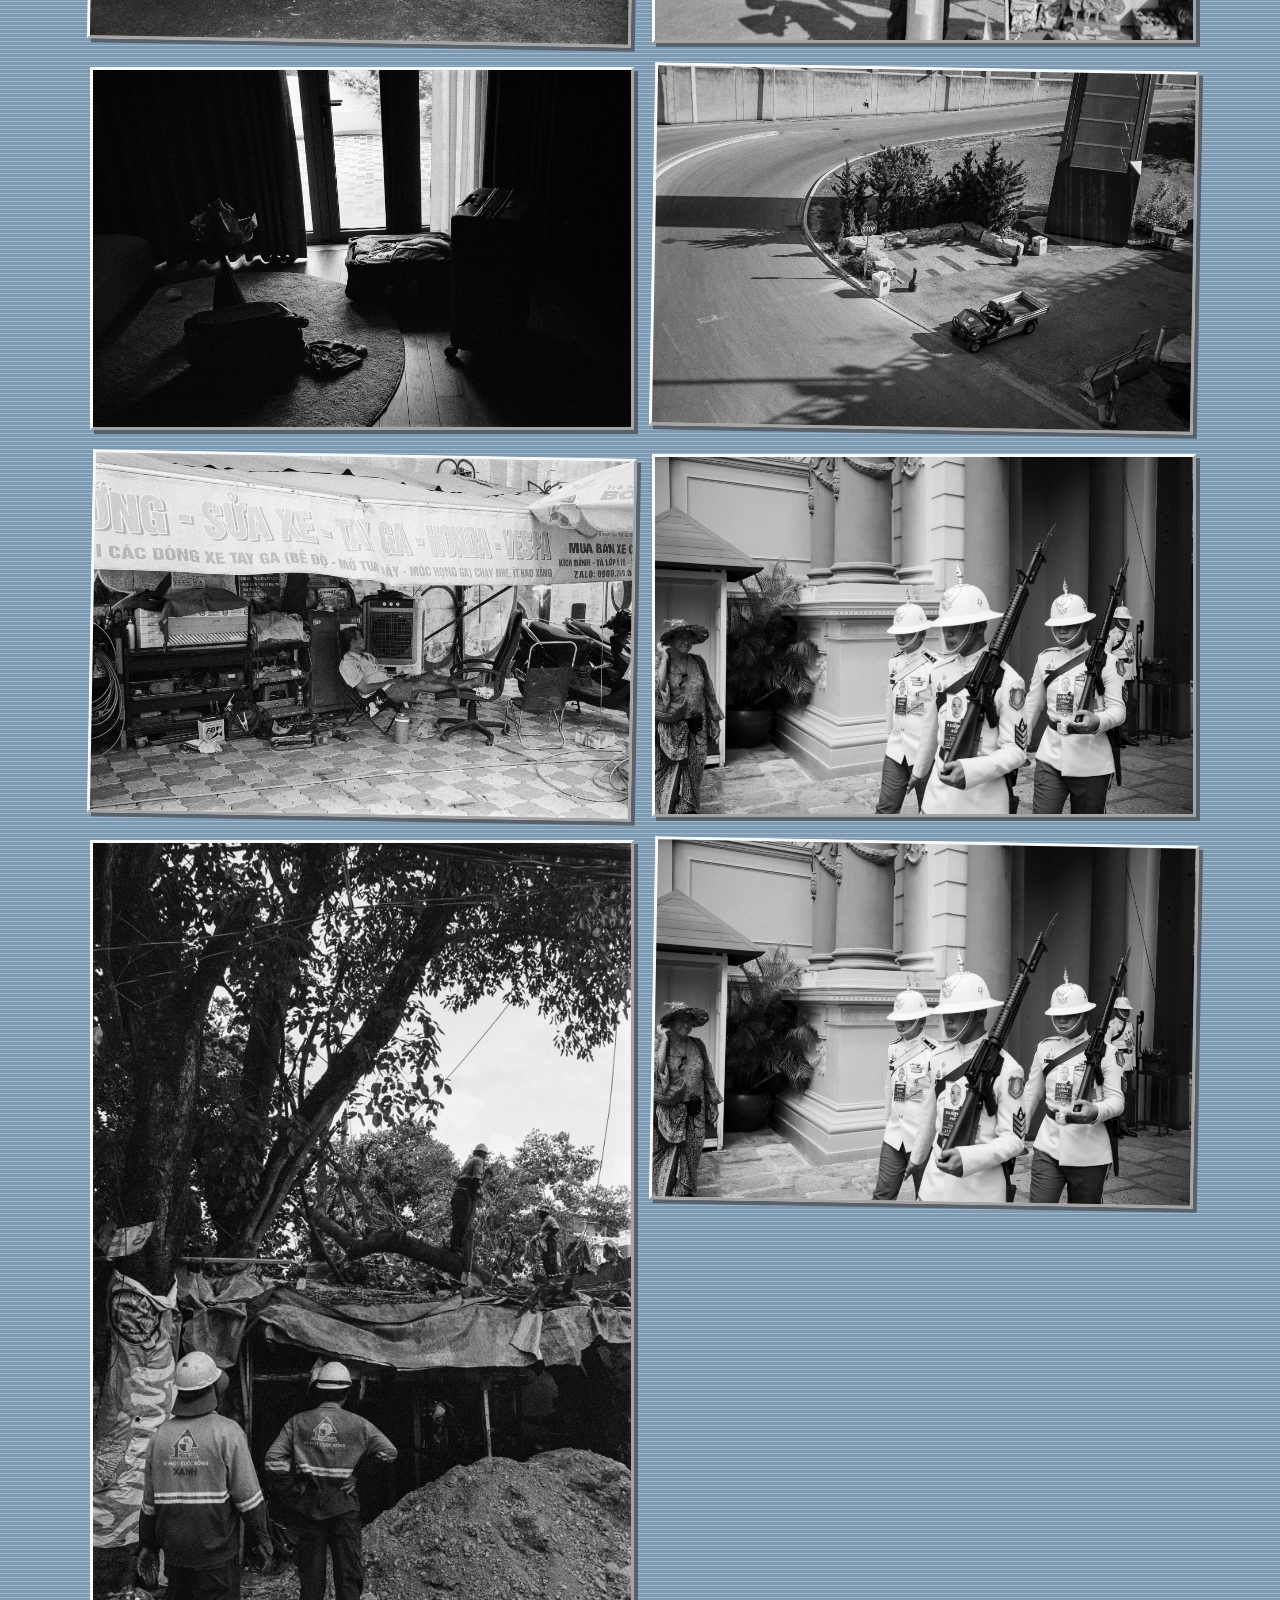
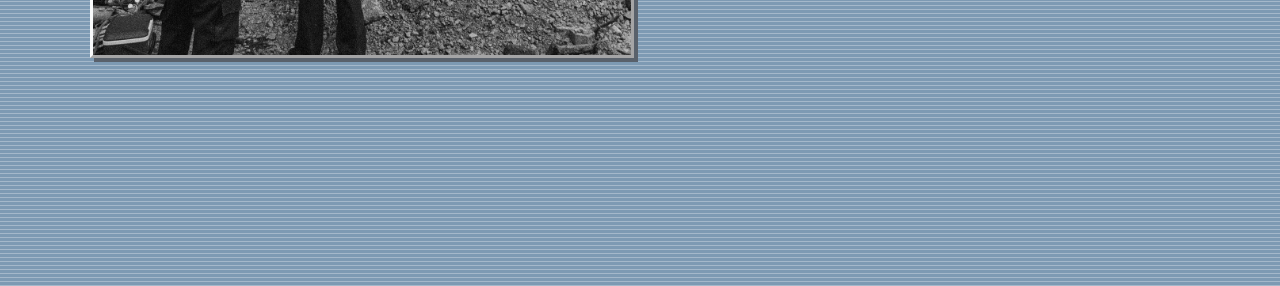
==== commit d62733d9: "Enable page transition animation on globe-test.html and camera reviews" ====
--- a/black-and-white.html
+++ b/black-and-white.html
@@ -5,9 +5,11 @@
   <meta charset="UTF-8">
   <meta name="viewport" content="width=device-width, initial-scale=1.0">
   <title>Black &amp; White | Loc's Portfolio</title>
+  <link id="site-favicon" rel="icon" type="image/svg+xml">
+  <script src="site-icon.js"></script>
   <link rel="preconnect" href="https://fonts.googleapis.com">
   <link rel="preconnect" href="https://fonts.gstatic.com" crossorigin>
-  <link href="https://fonts.googleapis.com/css2?family=VT323&family=EB+Garamond:wght@400;500;600&family=Playfair+Display:wght@400;600;700&family=Share+Tech+Mono&display=swap" rel="stylesheet">
+  <link href="https://fonts.googleapis.com/css2?family=VT323&family=EB+Garamond:wght@400;500;600&family=Playfair+Display:wght@400;600;700&family=Share+Tech+Mono&family=Jost:wght@400;500;600;700&display=swap" rel="stylesheet">
   <link rel="stylesheet" href="style.css">
 </head>
 <body class="photo-collection-page">
@@ -42,6 +44,8 @@
     <img class="gallery-trigger" src="bw_photos/bw_photos_image_010.jpg" alt="Black and white photograph 10" loading="lazy" decoding="async">
     <img class="gallery-trigger" src="bw_photos/bw_photos_image_011.jpg" alt="Black and white photograph 11" loading="lazy" decoding="async">
     <img class="gallery-trigger" src="bw_photos/bw_photos_image_012.jpg" alt="Black and white photograph 12" loading="lazy" decoding="async">
+      <img class="gallery-trigger" src="bw_photos/bw_photos_image_013.jpg" alt="Black and white photograph 13" data-location="Bang Kok" loading="lazy" decoding="async">
+      <img class="gallery-trigger" src="bw_photos/bw_photos_image_014.jpg" alt="Black and white photograph 14" data-location="Bangkok" loading="lazy" decoding="async">
   </main>
 
   <!-- Clicked image carousel -->
--- a/style.css
+++ b/style.css
@@ -90,6 +90,24 @@
   --theme-deep-shadow: #000000;
   --theme-scroll-thumb: #1a1a1a;
   --theme-font: "Times New Roman", Times, serif;
+}
+
+[data-theme="twa"] {
+  --theme-page-bg: #ece7de;
+  --theme-text: #211f1d;
+  --theme-box-bg: #f8f5f0;
+  --theme-box-border: #ffffff;
+  --theme-box-shadow: #8c8275;
+  --theme-accent: #e0212a;
+  --theme-accent-light: #eb2130;
+  --theme-accent-text: #e0212a;
+  --theme-muted-text: #6e675d;
+  --theme-panel-bg: #e2dbd0;
+  --theme-panel-alt: #dad2c4;
+  --theme-overlay: #1c0307;
+  --theme-deep-shadow: #7a0c12;
+  --theme-scroll-thumb: #e0212a;
+  --theme-font: "Jost", "Futura", "Trebuchet MS", "Century Gothic", sans-serif;
 }
 
 
@@ -1193,6 +1211,18 @@
   );
 }
 
+/* TWA theme: architectural penny-tile / warm ivory stripe pattern */
+[data-theme="twa"] .photo-collection-page {
+  background-color: #ece7de;
+  background-image: repeating-linear-gradient(
+    0deg,
+    rgba(224, 33, 42, 0.04) 0,
+    rgba(224, 33, 42, 0.04) 1px,
+    transparent 1px,
+    transparent 4px
+  );
+}
+
 /* Midnight theme: a small camera occasionally streaks across the screen */
 .midnight-shooting-camera {
   position: fixed;
@@ -2454,6 +2484,11 @@
   color: #ffffff;
 }
 
+[data-theme="twa"] mark.search-highlight {
+  background: #e0212a;
+  color: #ffffff;
+}
+
 /* Theme overrides for search input */
 [data-theme="matrix"] .directory-search-box {
   background: rgba(0, 255, 65, 0.08);
@@ -2482,6 +2517,22 @@
 [data-theme="midnight"] .directory-search-input,
 [data-theme="midnight"] .directory-search-icon {
   color: var(--theme-text);
+}
+
+[data-theme="twa"] .directory-search-box {
+  background: rgba(224, 33, 42, 0.05);
+  border-color: #e0212a;
+}
+
+[data-theme="twa"] .directory-search-input,
+[data-theme="twa"] .directory-search-icon {
+  color: #e0212a;
+}
+
+[data-theme="twa"] .directory-search-status.is-found {
+  color: #e0212a;
+  border-color: #e0212a;
+  background: rgba(224, 33, 42, 0.12);
 }
 
 .gear-card-grid {
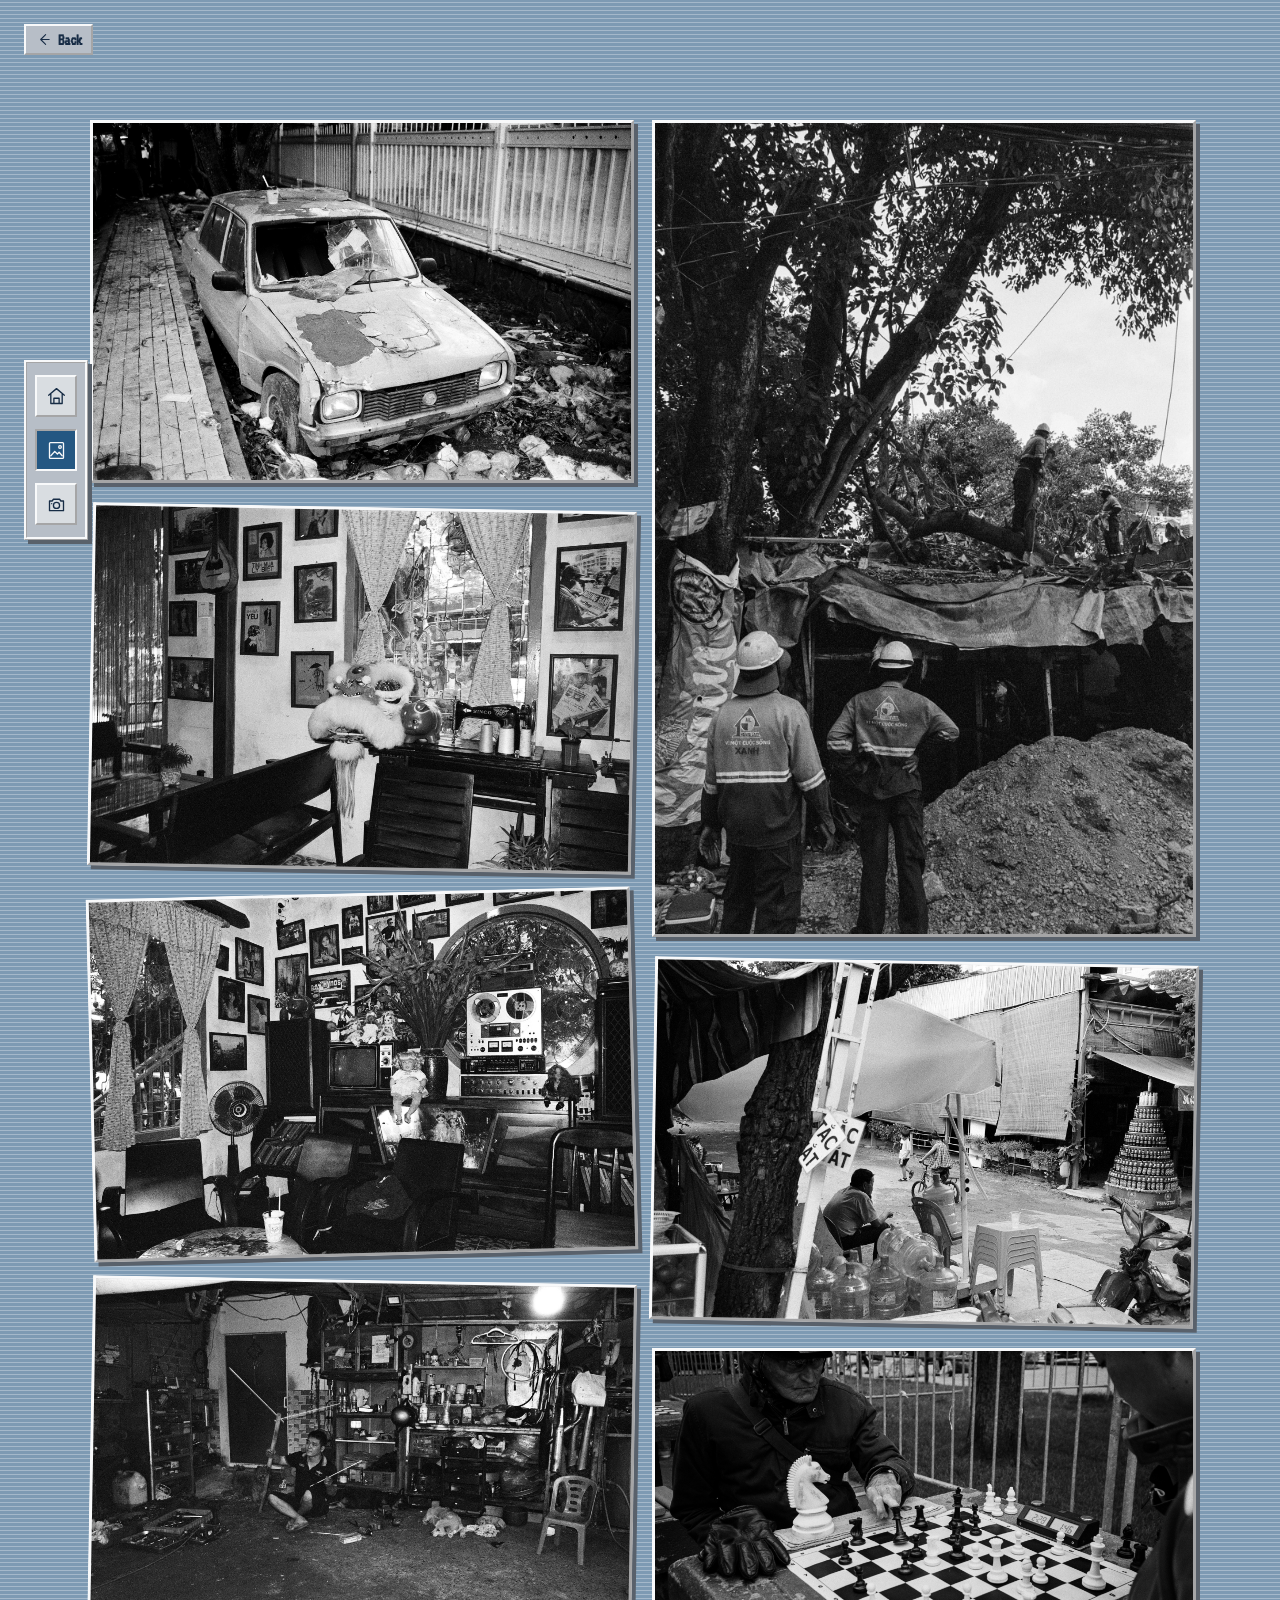
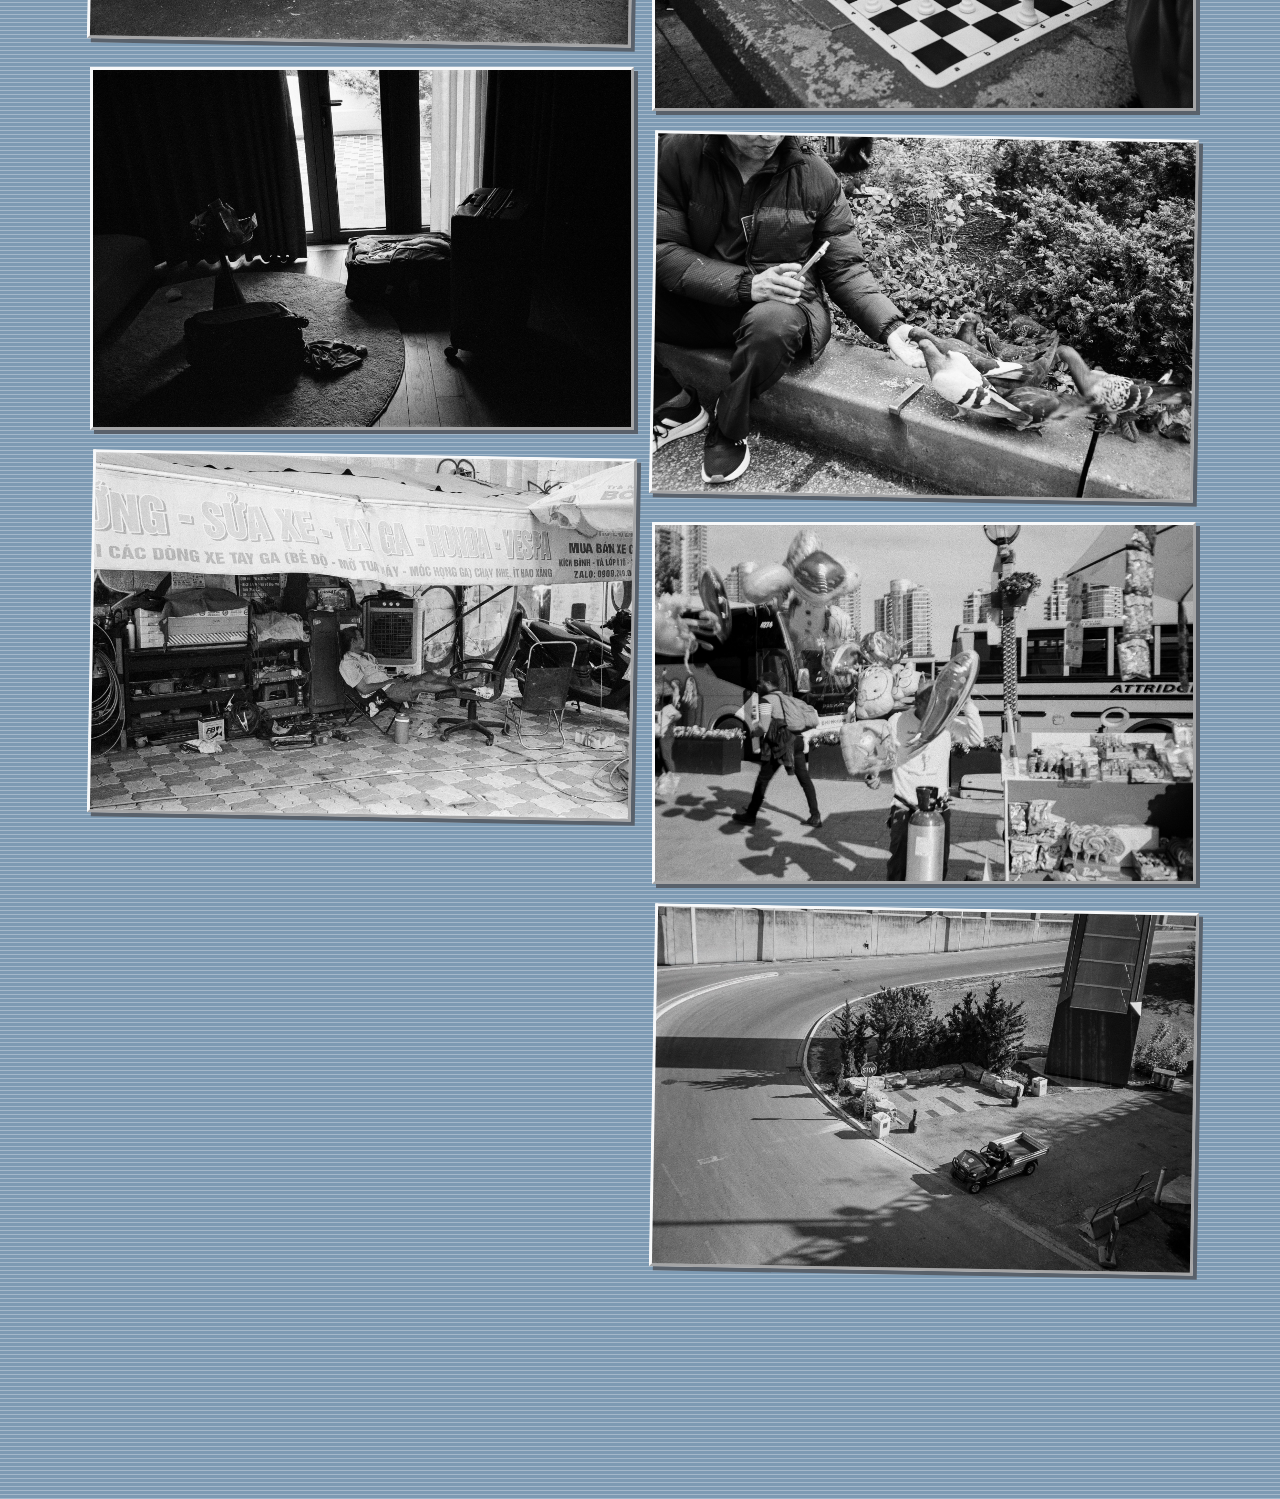
==== commit 4634bb2a: "Fix Macau photos: add Macau to geo-dictionary, register places photos 5-8, and update 3D globe desti" ====
--- a/black-and-white.html
+++ b/black-and-white.html
@@ -44,8 +44,6 @@
     <img class="gallery-trigger" src="bw_photos/bw_photos_image_010.jpg" alt="Black and white photograph 10" loading="lazy" decoding="async">
     <img class="gallery-trigger" src="bw_photos/bw_photos_image_011.jpg" alt="Black and white photograph 11" loading="lazy" decoding="async">
     <img class="gallery-trigger" src="bw_photos/bw_photos_image_012.jpg" alt="Black and white photograph 12" loading="lazy" decoding="async">
-      <img class="gallery-trigger" src="bw_photos/bw_photos_image_013.jpg" alt="Black and white photograph 13" data-location="Bang Kok" loading="lazy" decoding="async">
-      <img class="gallery-trigger" src="bw_photos/bw_photos_image_014.jpg" alt="Black and white photograph 14" data-location="Bangkok" loading="lazy" decoding="async">
   </main>
 
   <!-- Clicked image carousel -->
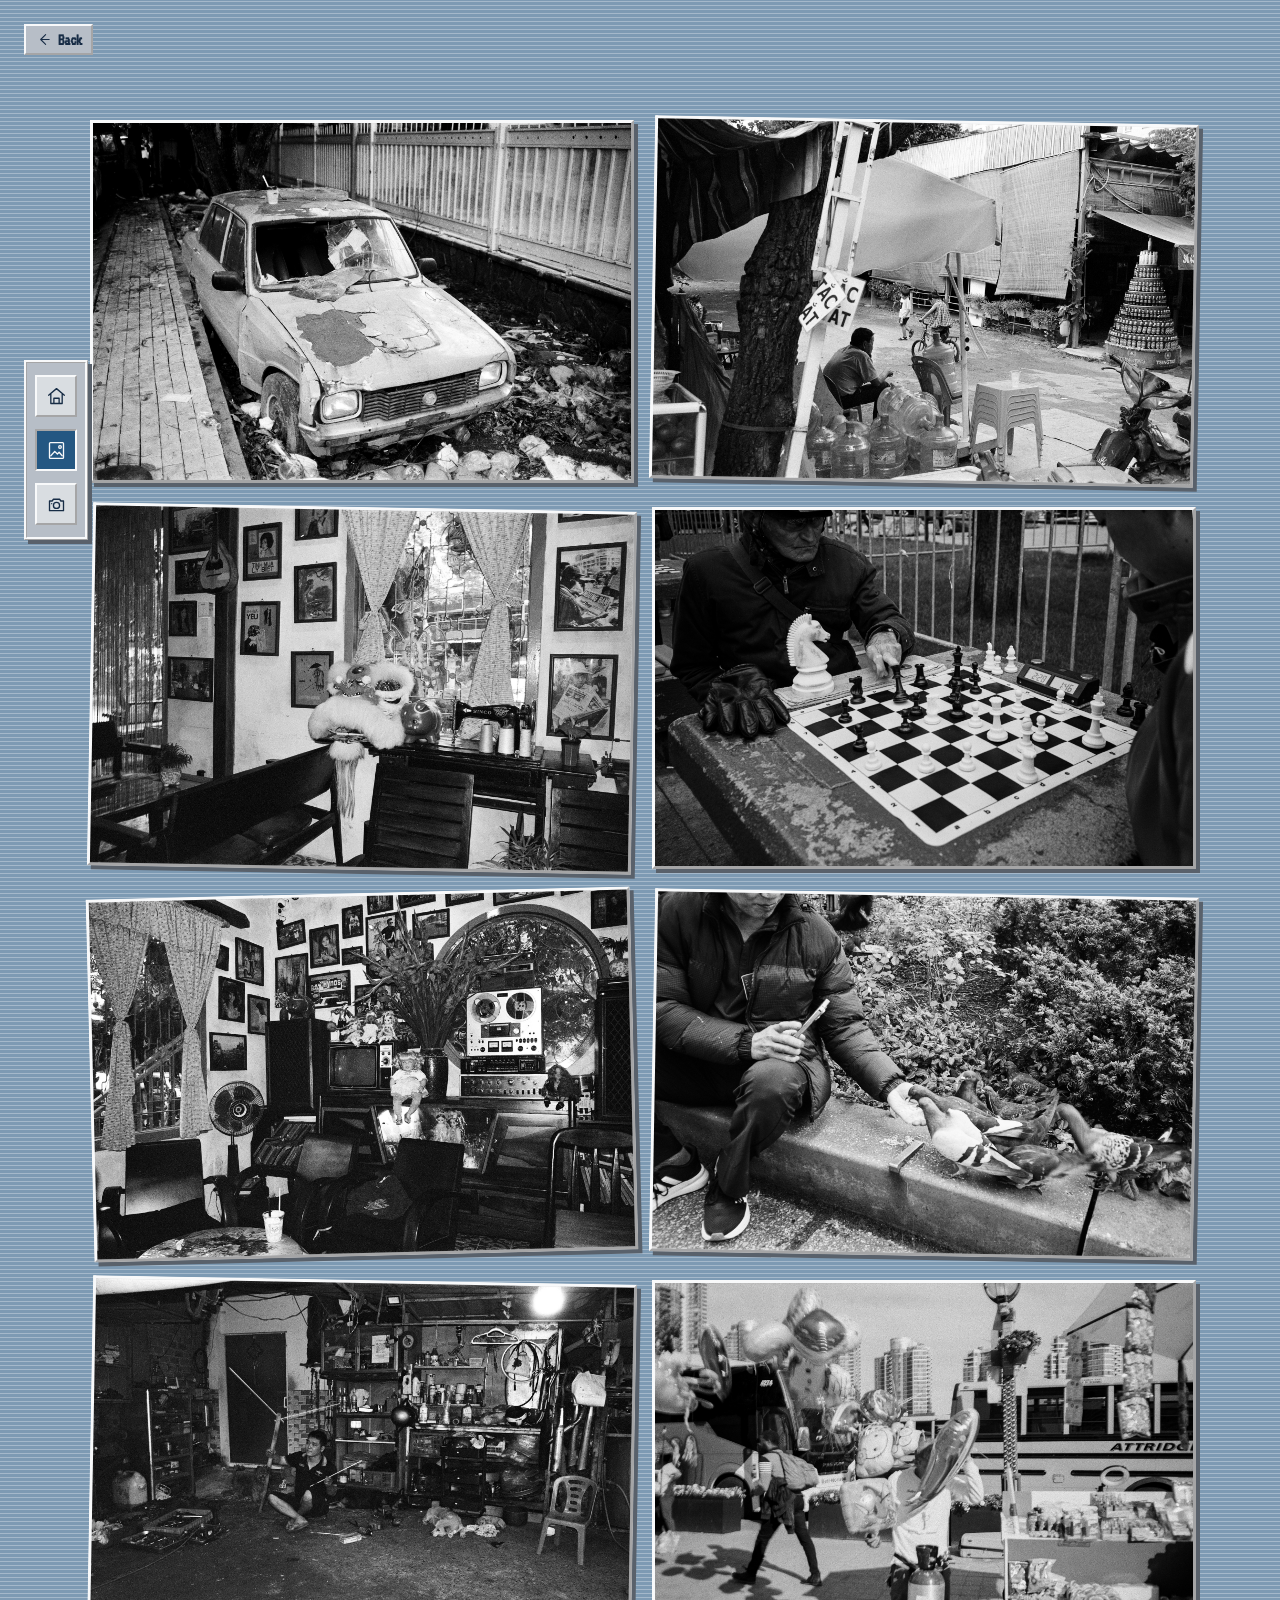
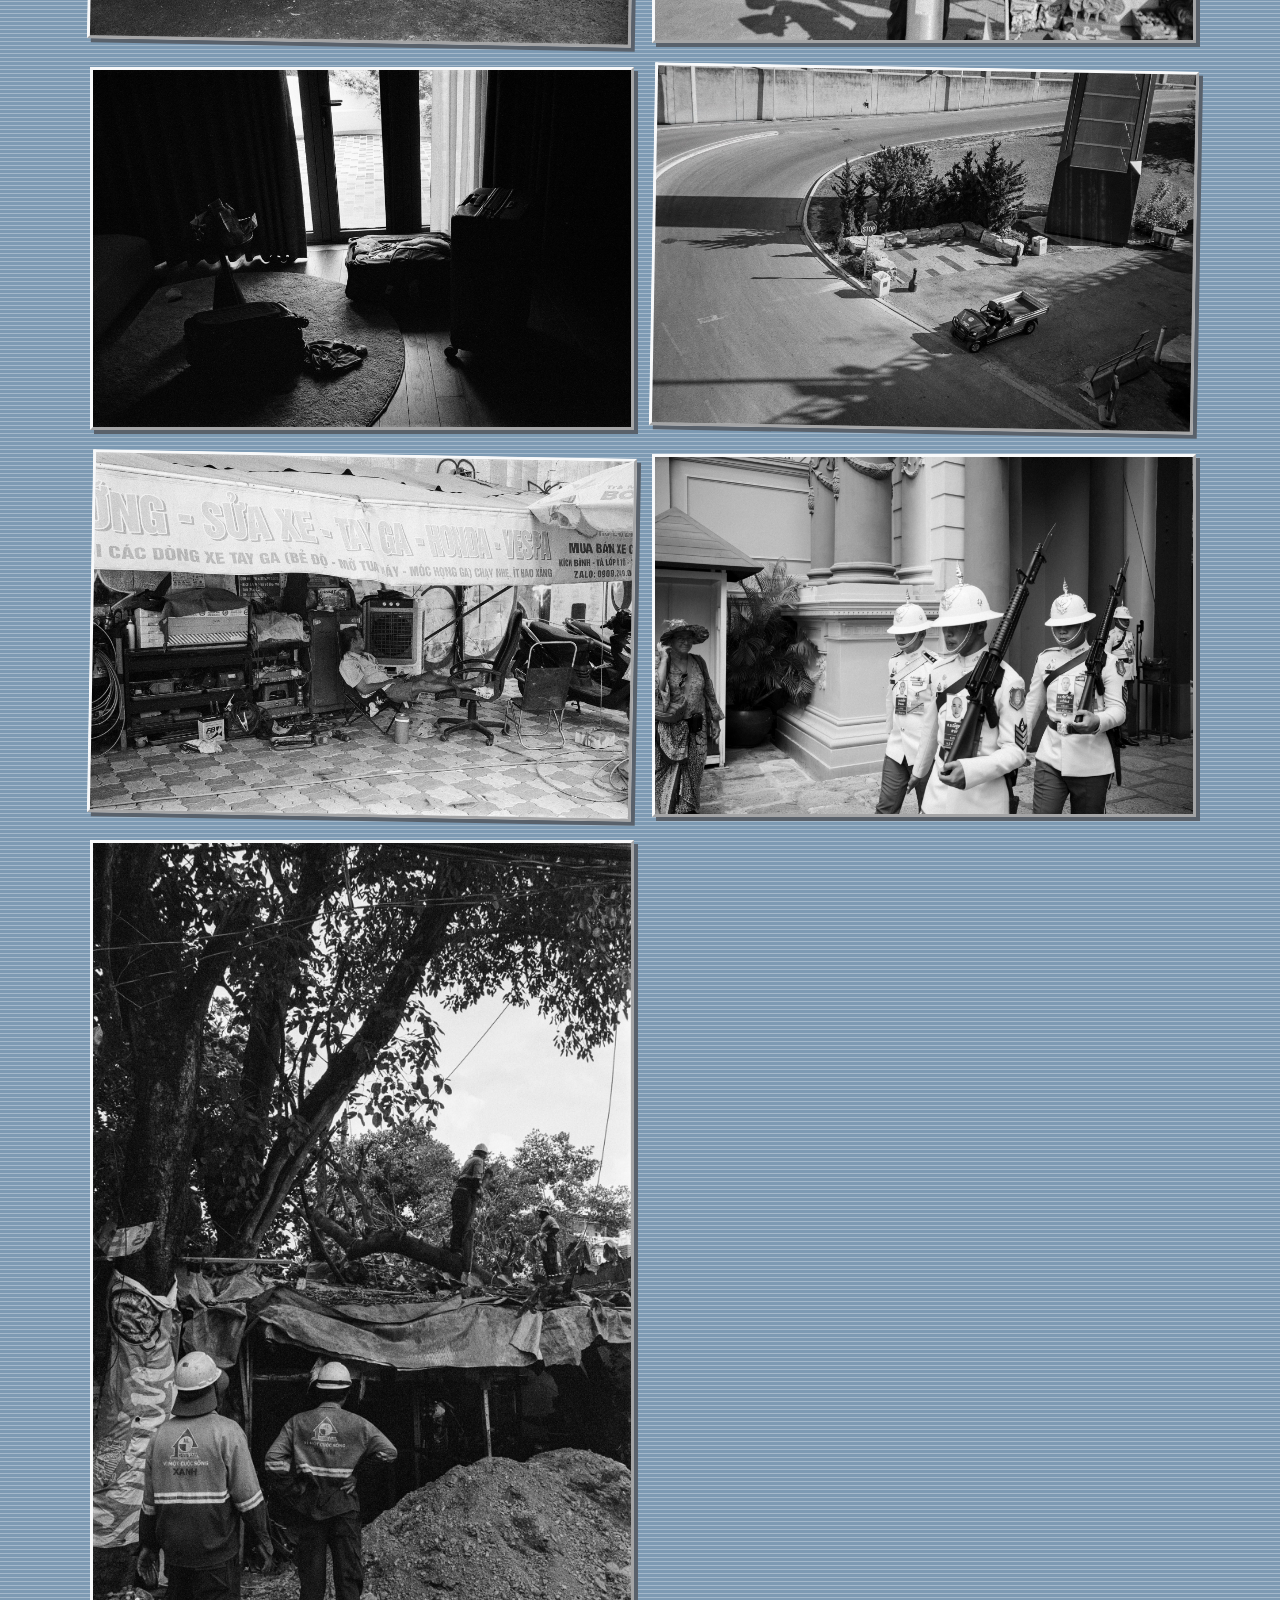
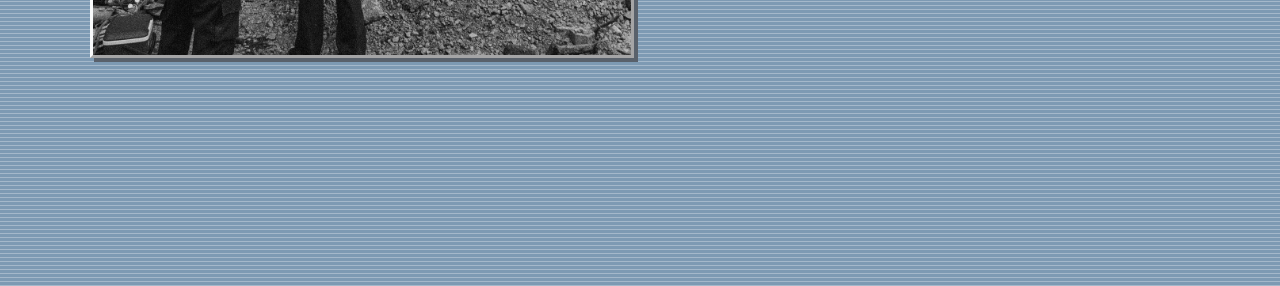
==== commit fd1dbbd4: "Restore Bangkok photo 13, add interactive Destinations target row to 3D globe, and resolve label occ" ====
--- a/black-and-white.html
+++ b/black-and-white.html
@@ -44,6 +44,7 @@
     <img class="gallery-trigger" src="bw_photos/bw_photos_image_010.jpg" alt="Black and white photograph 10" loading="lazy" decoding="async">
     <img class="gallery-trigger" src="bw_photos/bw_photos_image_011.jpg" alt="Black and white photograph 11" loading="lazy" decoding="async">
     <img class="gallery-trigger" src="bw_photos/bw_photos_image_012.jpg" alt="Black and white photograph 12" loading="lazy" decoding="async">
+    <img class="gallery-trigger" src="bw_photos/bw_photos_image_013.jpg" alt="Black and white photograph 13" data-location="Bangkok" loading="lazy" decoding="async">
   </main>
 
   <!-- Clicked image carousel -->
